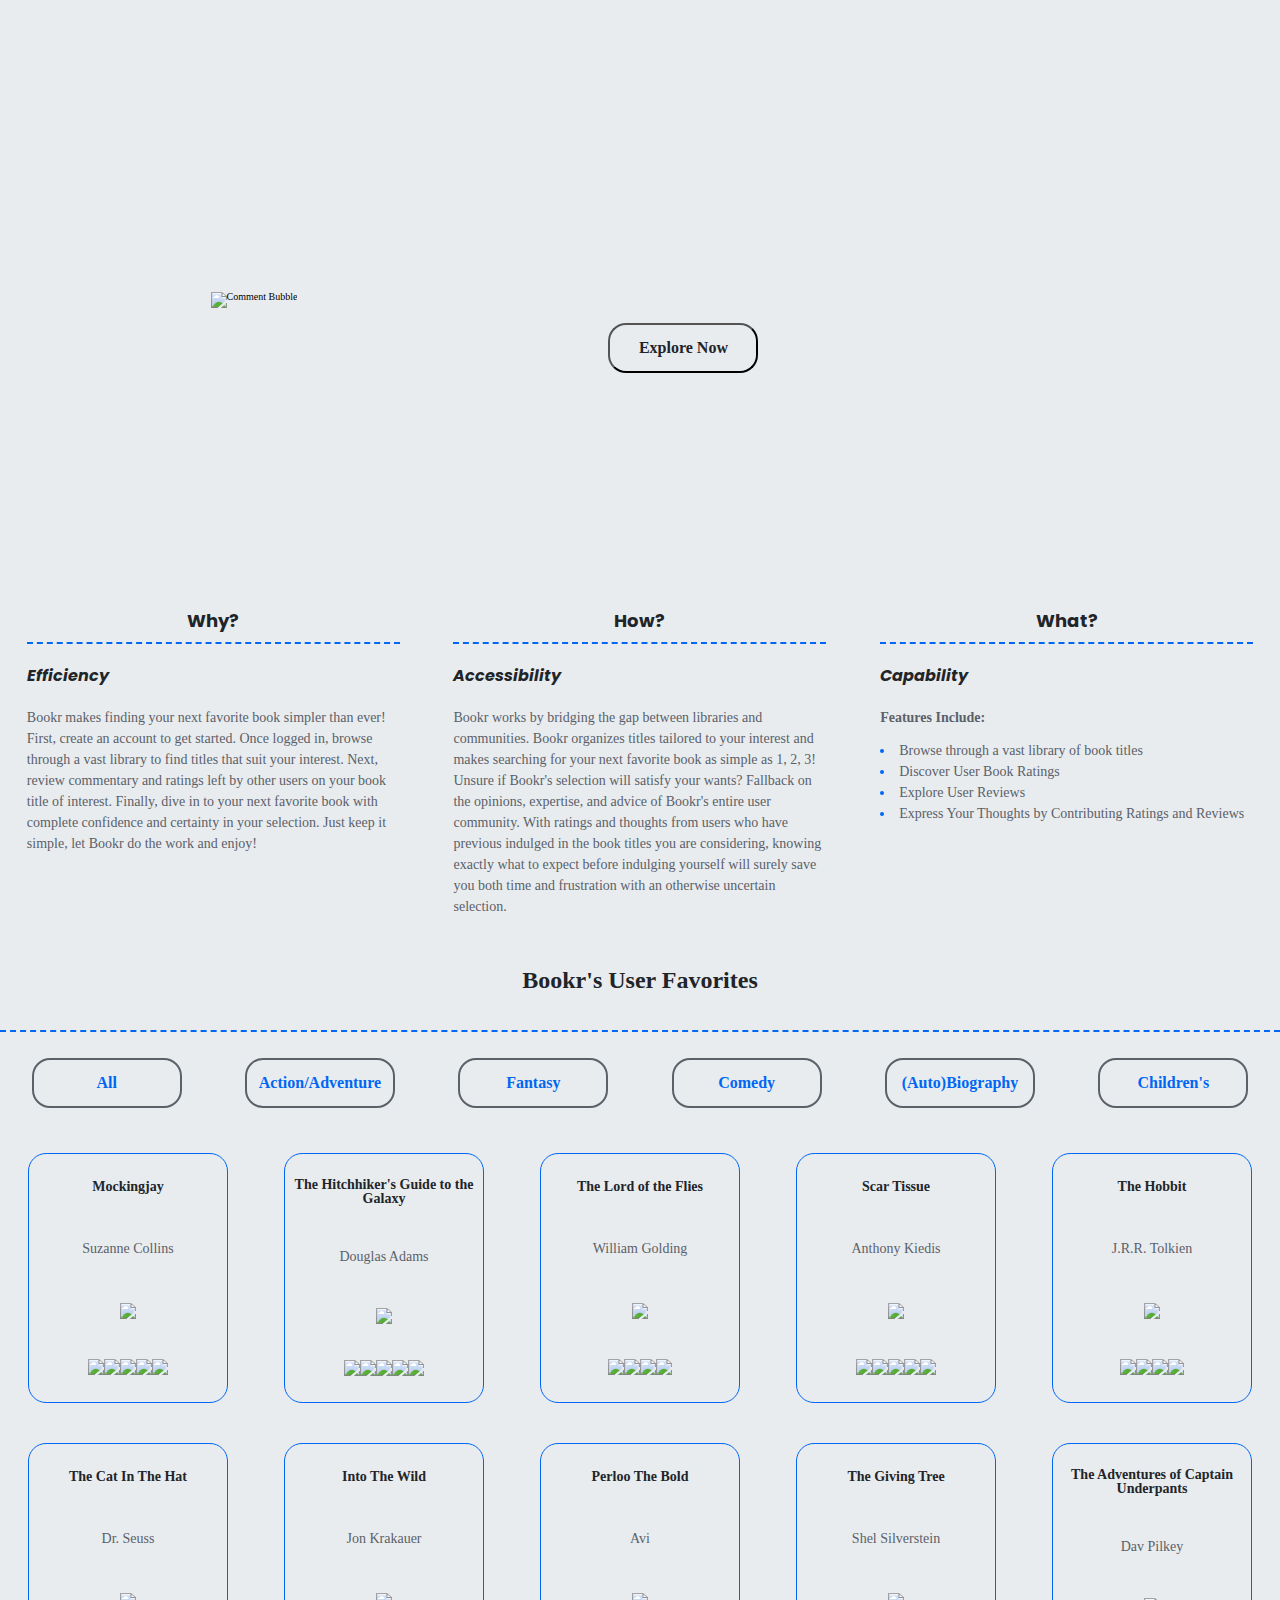
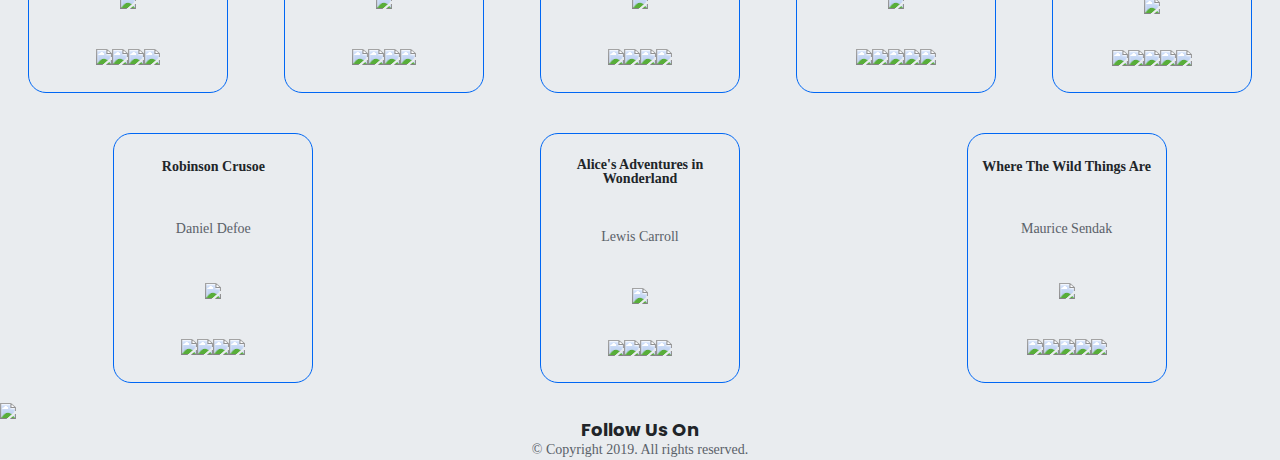
==== index.html @ c987bf70 "cleaning up code" ====
<!doctype html>

<html lang="en">
<head>
  <meta charset="utf-8">
  <meta name="viewport" content="width=device-width, initial-scale=1.0">


  <title>Bookr - All Things Text Book</title>

<link href="css/index.css" rel="stylesheet">
<link href="https://fonts.googleapis.com/css?family=Poppins" rel="stylesheet">
<link rel="stylesheet" href="https://use.fontawesome.com/releases/v5.7.1/css/all.css" integrity="sha384-fnmOCqbTlWIlj8LyTjo7mOUStjsKC4pOpQbqyi7RrhN7udi9RwhKkMHpvLbHG9Sr" crossorigin="anonymous">
<link rel="stylesheet" href="https://cdnjs.cloudflare.com/ajax/libs/animate.css/3.7.0/animate.min.css">

  <!--[if lt IE 9]>
    <script src="https://cdnjs.cloudflare.com/ajax/libs/html5shiv/3.7.3/html5shiv.js"></script>
  <![endif]-->
</head>

<body>
    <div class="container">
        <div class="top">
                <div>
                    <img class='bubble animated pulse' src="http://i63.tinypic.com/2e2mmuo.png" alt="Comment Bubble">
                </div>
                <div class="explore">
                    <h2 class="animated fadeIn">A Social Platform For Peer Reviewed Text Books</h2><br><br>
                    <button class='button animated fadeIn' onclick="window.location='http://www.google.com';">Explore Now</button>
                </div>
        </div>
        <div class='bottom'>
                <section class='why'>
                    <h2>Why?</h2>
                    <h3>Efficiency</h3>
                    <p>Bookr makes finding your next favorite book simpler than ever!  First, create an account to get started.  Once logged in, browse through a vast library to find titles that suit your interest.  Next, review commentary and ratings left by other users on your book title of interest.  Finally, dive in to your next favorite book with complete confidence and certainty in your selection.  Just keep it simple, let Bookr do the work and enjoy!</p>
                </section>
                <section class="how">
                    <h2>How?</h2>
                    <h3>Accessibility</h3>
                    <p>Bookr works by bridging the gap between libraries and communities.  Bookr organizes titles tailored to your interest and makes searching for your next favorite book as simple as 1, 2, 3!  Unsure if Bookr's selection will satisfy your wants?  Fallback on the opinions, expertise, and advice of Bookr's entire user community.  With ratings and thoughts from users who have previous indulged in the book titles you are considering, knowing exactly what to expect before indulging yourself will surely save you both time and frustration with an otherwise uncertain selection.</p>
                </section>
                <section class="what">
                    <h2>What?</h2>
                    <h3>Capability</h3>
                    <p>Features Include:</p>
                    <ul class="features">
                        <li><span>Browse through a vast library of book titles</span></li>
                        <li><span>Discover User Book Ratings</span></li>
                        <li><span>Explore User Reviews</span></li>
                        <li><span>Express Your Thoughts by Contributing Ratings and Reviews</span></li>
                        <!-- <li><span>(Potentially follow link to purchase/order book title)</span></li> -->
                    </ul>
                  
                </section>
        </div>

        <div id="tabbed-content">
            <ul class="tabs">
                <li data-target="#why">Why?</li>
                <li data-target="#how">How?</li>
                <li data-target="#what">What?</li>
            </ul>
            <div class="panel" id="why">
                    <h2>Efficiency</h2>
                    <p>Bookr makes finding your next favorite book simpler than ever!  First, create an account to get started.  Once logged in, browse through a vast library to find titles that suit your interest.  Next, review commentary and ratings left by other users on your book title of interest.  Finally, dive in to your next favorite book with complete confidence and certainty in your selection.  Just keep it simple, let Bookr do the work and enjoy!</p>
                    <img class='whypic' src="http://i65.tinypic.com/3149soi.jpg">
            </div>
            <div class="panel" id="how">
                    <h2>Accessibility</h2>
                    <p>Bookr works by bridging the gap between libraries and communities.  Bookr organizes titles tailored to your interest and makes searching for your next favorite book as simple as 1, 2, 3!  Unsure if Bookr's selection will satisfy your wants?  Fallback on the opinions, expertise, and advice of Bookr's entire user community.  With ratings and thoughts from users who have previous indulged in the book titles you are considering, knowing exactly what to expect before indulging yourself will surely save you both time and frustration with an otherwise uncertain selection.</p>
                    <img class='howpic' src="http://i65.tinypic.com/29fxabn.jpg">
            </div>
            <div class="panel" id="what">
                <h2>Features</h2>
                <p>Browse through a vast library of book titles</p>
                <p>Discover User Book Ratings</p>
                <p>Explore User Reviews</p>
                <p>Express Your Thoughts by Contributing Ratings and Reviews</p>
                        <img class='whatpic' src="http://i66.tinypic.com/15qtce8.jpg">
            </div>
        </div>


            <!-- TABS COMPONENT -->
            <h2 class="title">Bookr's User Favorites</h2>
            <div class="filterLink">
                    <div class="genre">
                      <div data-tab="all" class="tab active-tab">All</div>
                      <div data-tab="action" class="tab">Action/Adventure</div>
                      <div data-tab="fantasy" class="tab">Fantasy</div>
                      <div data-tab="comedy" class="tab">Comedy</div>
                      <div data-tab="bio" class="tab">(Auto)Biography</div>
                      <div data-tab="kids" class="tab">Children's</div>
                    </div>
            </div>


<!-- CARDS COMPONENT -->
<div class="cards-container">

        <!-- CARD COMPONENTS -->
        <div class="card" data-tab="action">
          <div class="bookTitle"></div>
          <div class="author"></div>
            <div class="img-container">
              <img src="http://i66.tinypic.com/2urqzd3.jpg">
            </div>
            <span class='rating'><img src="http://i68.tinypic.com/2w7mmgz.jpg"><img src="http://i68.tinypic.com/2w7mmgz.jpg"><img src="http://i68.tinypic.com/2w7mmgz.jpg"><img src="http://i68.tinypic.com/2w7mmgz.jpg"><img src='http://i68.tinypic.com/30ku6fq.png'></span>
        </div>
    
        <div class="card" data-tab="comedy">
                <div class="bookTitle"></div>
                <div class="author"></div>
                  <div class="img-container">
                    <img src="http://i65.tinypic.com/33n9dlt.jpg">
                  </div>
                  <span class='rating'><img src="http://i68.tinypic.com/2w7mmgz.jpg"><img src="http://i68.tinypic.com/2w7mmgz.jpg"><img src="http://i68.tinypic.com/2w7mmgz.jpg"><img src="http://i68.tinypic.com/2w7mmgz.jpg"><img src="http://i68.tinypic.com/2w7mmgz.jpg"></span>
        </div>

        <div class="card" data-tab="fantasy">
                <div class="bookTitle"></div>
                <div class="author"></div>
                  <div class="img-container">
                    <img src="http://i63.tinypic.com/akbmzm.jpg">
                  </div>
                  <span class='rating'><img src="http://i68.tinypic.com/2w7mmgz.jpg"><img src="http://i68.tinypic.com/2w7mmgz.jpg"><img src="http://i68.tinypic.com/2w7mmgz.jpg"><img src="http://i68.tinypic.com/2w7mmgz.jpg"></span>
        </div>

        <div class="card" data-tab="bio">
                <div class="bookTitle"></div>
                <div class="author"></div>
                  <div class="img-container">
                    <img src="http://i64.tinypic.com/35cka5z.jpg">
                  </div>
                  <span class='rating'><img src="http://i68.tinypic.com/2w7mmgz.jpg"><img src="http://i68.tinypic.com/2w7mmgz.jpg"><img src="http://i68.tinypic.com/2w7mmgz.jpg"><img src="http://i68.tinypic.com/2w7mmgz.jpg"><img src="http://i68.tinypic.com/2w7mmgz.jpg"></span>
        </div>

        <div class="card" data-tab="fantasy">
                <div class="bookTitle"></div>
                <div class="author"></div>
                  <div class="img-container">
                    <img src="http://i67.tinypic.com/140b72c.jpg">
                  </div>
                  <span class='rating'><img src="http://i68.tinypic.com/2w7mmgz.jpg"><img src="http://i68.tinypic.com/2w7mmgz.jpg"><img src="http://i68.tinypic.com/2w7mmgz.jpg"><img src="http://i68.tinypic.com/2w7mmgz.jpg"></span>
        </div>
        
        <div class="card" data-tab="kids">
          <div class="bookTitle"></div>
          <div class="author"></div>
            <div class="img-container">
              <img src="http://i67.tinypic.com/262tg0o.jpg">
            </div>
            <span class='rating'><img src="http://i68.tinypic.com/2w7mmgz.jpg"><img src="http://i68.tinypic.com/2w7mmgz.jpg"><img src="http://i68.tinypic.com/2w7mmgz.jpg"><img src="http://i68.tinypic.com/2w7mmgz.jpg"></span>
        </div>

        <div class="card" data-tab="action">
                <div class="bookTitle"></div>
                <div class="author"></div>
                  <div class="img-container">
                    <img src="http://i64.tinypic.com/2ir3pl0.jpg">
                  </div>
                  <span class='rating'><img src="http://i68.tinypic.com/2w7mmgz.jpg"><img src="http://i68.tinypic.com/2w7mmgz.jpg"><img src="http://i68.tinypic.com/2w7mmgz.jpg"><img src="http://i68.tinypic.com/2w7mmgz.jpg"></span>
        </div>

        <div class="card" data-tab="fantasy">
                <div class="bookTitle"></div>
                <div class="author"></div>
                  <div class="img-container">
                    <img src="http://i67.tinypic.com/dr2k2s.jpg">
                  </div>
                  <span class='rating'><img src="http://i68.tinypic.com/2w7mmgz.jpg"><img src="http://i68.tinypic.com/2w7mmgz.jpg"><img src="http://i68.tinypic.com/2w7mmgz.jpg"><img src="http://i68.tinypic.com/2w7mmgz.jpg"></span>
        </div>

        <div class="card" data-tab="kids">
                <div class="bookTitle"></div>
                <div class="author"></div>
                  <div class="img-container">
                    <img src="http://i65.tinypic.com/2435e1c.jpg">
                  </div>
                  <span class='rating'><img src="http://i68.tinypic.com/2w7mmgz.jpg"><img src="http://i68.tinypic.com/2w7mmgz.jpg"><img src="http://i68.tinypic.com/2w7mmgz.jpg"><img src="http://i68.tinypic.com/2w7mmgz.jpg"><img src='http://i68.tinypic.com/30ku6fq.png'></span>
        </div>

        <div class="card" data-tab="comedy">
                <div class="bookTitle"></div>
                <div class="author"></div>
                  <div class="img-container">
                    <img src="http://i63.tinypic.com/24cv8cg.jpg" />
                  </div>
                  <span class='rating'><img src="http://i68.tinypic.com/2w7mmgz.jpg"><img src="http://i68.tinypic.com/2w7mmgz.jpg"><img src="http://i68.tinypic.com/2w7mmgz.jpg"><img src="http://i68.tinypic.com/2w7mmgz.jpg"><img src='http://i68.tinypic.com/30ku6fq.png'></span>
        </div>

        <div class="card" data-tab="action">
                <div class="bookTitle"></div>
                <div class="author"></div>
                  <div class="img-container">
                    <img src="http://i65.tinypic.com/1564sbc.jpg">
                  </div>
                  <span class='rating'><img src="http://i68.tinypic.com/2w7mmgz.jpg"><img src="http://i68.tinypic.com/2w7mmgz.jpg"><img src="http://i68.tinypic.com/2w7mmgz.jpg"><img src='http://i68.tinypic.com/30ku6fq.png'></span>
        </div>

        <div class="card" data-tab="fantasy">
                <div class="bookTitle"></div>
                <div class="author"></div>
                  <div class="img-container">
                    <img src="http://i64.tinypic.com/1ic0sn.jpg">
                  </div>
                  <span class='rating'><img src="http://i68.tinypic.com/2w7mmgz.jpg"><img src="http://i68.tinypic.com/2w7mmgz.jpg"><img src="http://i68.tinypic.com/2w7mmgz.jpg"><img src="http://i68.tinypic.com/2w7mmgz.jpg"></span>
        </div>

        <div class="card" data-tab="kids">
                <div class="bookTitle"></div>
                <div class="author"></div>
                  <div class="img-container">
                    <img src="http://i68.tinypic.com/ixun10.jpg">
                  </div>
                  <span class='rating'><img src="http://i68.tinypic.com/2w7mmgz.jpg"><img src="http://i68.tinypic.com/2w7mmgz.jpg"><img src="http://i68.tinypic.com/2w7mmgz.jpg"><img src="http://i68.tinypic.com/2w7mmgz.jpg"><img src='http://i68.tinypic.com/30ku6fq.png'></span>
        </div>
    
        
    
      </div>
<!-- //////////////////////////////////////////////////////// -->
        <div class="btmpic">
            <img class='bigpic' src="http://i63.tinypic.com/2u6cllu.jpg">
        </div>
        <footer>
            <h4>Follow Us On</h4>
                <div class='icons'>
                    <i class="fab fa-twitter fa-2x"></i>
                    <i class="fab fa-facebook-square fa-2x"></i>
                    <i class="fab fa-youtube fa-2x"></i>
                    <i class="fab fa-google-play fa-2x"></i>
                </div>    
            <p>© Copyright 2019. All rights reserved.</p>
        </footer>
    </div>
    <script type="text/javascript" src="js/index.js"></script>
</body>
</html>
---- css/index.css ----
/* Less */
/* http://meyerweb.com/eric/tools/css/reset/ 
   v2.0 | 20110126
   License: none (public domain)
*/
html,
body,
div,
span,
applet,
object,
iframe,
h1,
h2,
h3,
h4,
h5,
h6,
p,
blockquote,
pre,
a,
abbr,
acronym,
address,
big,
cite,
code,
del,
dfn,
em,
img,
ins,
kbd,
q,
s,
samp,
small,
strike,
strong,
sub,
sup,
tt,
var,
b,
u,
i,
center,
dl,
dt,
dd,
ol,
ul,
li,
fieldset,
form,
label,
legend,
table,
caption,
tbody,
tfoot,
thead,
tr,
th,
td,
article,
aside,
canvas,
details,
embed,
figure,
figcaption,
footer,
header,
hgroup,
menu,
nav,
output,
ruby,
section,
summary,
time,
mark,
audio,
video {
  margin: 0;
  padding: 0;
  border: 0;
  font-size: 100%;
  font: inherit;
  vertical-align: baseline;
}
/* HTML5 display-role reset for older browsers */
article,
aside,
details,
figcaption,
figure,
footer,
header,
hgroup,
menu,
nav,
section {
  display: block;
}
body {
  line-height: 1;
}
ol,
ul {
  list-style: none;
}
blockquote,
q {
  quotes: none;
}
blockquote:before,
blockquote:after,
q:before,
q:after {
  content: '';
  content: none;
}
table {
  border-collapse: collapse;
  border-spacing: 0;
}
* {
  box-sizing: border-box;
}
html {
  font-size: 62.5%;
  background-color: #E9ECEF;
}
.top {
  max-width: 100%;
  height: 600px;
  background-image: url('http://i68.tinypic.com/2vd1egw.jpg');
  background-position: center;
  display: flex;
  justify-content: center;
  align-items: center;
}
@media (max-width: 500px) {
  .top {
    flex-direction: column;
    height: auto;
  }
  .top br {
    display: none;
  }
  .top button {
    margin: 5%;
  }
}
.explore {
  font-family: 'Poppins', sans-serif;
  font-weight: bolder;
  font-size: 3.2rem;
  color: #E9ECEF;
  font-style: oblique;
  text-align: center;
}
.button {
  font-family: Roboto;
  font-weight: bolder;
  background-color: #E9ECEF;
  color: #212529;
  height: 50px;
  width: 150px;
  border-radius: 18px;
  font-size: 1.6rem;
}
.button:hover {
  background-color: #0067F4;
  color: #E9ECEF;
  cursor: pointer;
}
@media (max-width: 500px) {
  .bubble {
    max-width: 100%;
  }
}
.bottom {
  display: flex;
  height: auto;
  justify-content: space-around;
  background-color: #E9ECEF;
  font-family: 'Poppins', sans-serif;
}
.bottom h2 {
  text-align: center;
  font-weight: bold;
  color: #212529;
  font-size: 1.8rem;
  margin: 3%;
  border-bottom: 2px dashed #0067F4;
  padding-bottom: 3%;
}
.bottom h3 {
  text-align: start;
  font-weight: bold;
  font-style: oblique;
  color: #212529;
  font-size: 1.6rem;
  margin: 3%;
  padding: 3% 0;
}
.bottom p {
  color: #5A6169;
  font-family: Roboto;
  line-height: 1.5;
  font-size: 1.4rem;
  margin: 3%;
  font-weight: 500;
}
@media (max-width: 500px) {
  .bottom {
    flex-direction: column;
  }
}
.why {
  width: 31%;
}
@media (max-width: 500px) {
  .why {
    display: none;
  }
}
.how {
  width: 31%;
}
@media (max-width: 500px) {
  .how {
    display: none;
  }
}
.what {
  width: 31%;
}
.what p {
  font-weight: bold;
}
@media (max-width: 500px) {
  .what {
    display: none;
  }
}
.features {
  margin: 3%;
  font-family: Roboto;
  font-size: 1.4rem;
  color: #5A6169;
  line-height: 1.5;
  list-style-type: disc;
  list-style-position: inside;
}
.features li {
  color: #0067F4;
}
.features li span {
  color: #5A6169;
}
.whatpic,
.howpic,
.whypic {
  display: none;
}
@media (max-width: 500px) {
  .whatpic,
  .howpic,
  .whypic {
    display: initial;
    max-width: 90%;
    width: 100%;
    margin: 0 5%;
  }
}
.bigpic {
  width: 100%;
  height: auto;
}
@media (max-width: 500px) {
  .bigpic {
    display: none;
  }
}
footer {
  display: flex;
  flex-direction: column;
  align-items: center;
  background-color: #E9ECEF;
}
footer h4 {
  font-family: 'Poppins';
  text-align: center;
  font-weight: bold;
  color: #212529;
  font-size: 1.8rem;
}
footer p {
  color: #5A6169;
  font-family: Roboto;
  line-height: 1.5;
  font-size: 1.4rem;
  font-weight: 500;
}
footer .icons {
  flex-direction: row;
}
footer .fab {
  cursor: pointer;
}
footer .fab:hover {
  color: #0067F4;
}
.tabs {
  display: flex;
  justify-content: space-around;
  align-items: center;
  background-color: #E9ECEF;
  margin: 5% 0;
}
#tabbed-content {
  display: none;
}
@media (max-width: 500px) {
  #tabbed-content {
    display: initial;
  }
}
#tabbed-content li {
  display: flex;
  justify-content: center;
  align-items: center;
  font-family: Roboto;
  font-weight: bolder;
  background-color: #E9ECEF;
  color: #212529;
  height: 50px;
  width: 150px;
  border-radius: 18px;
  font-size: 1.6rem;
  border: 2px solid #5A6169;
}
#tabbed-content li:hover {
  background-color: #0067F4;
  color: #E9ECEF;
  cursor: pointer;
}
#tabbed-content .panel {
  display: none;
  background-color: #E9ECEF;
}
#tabbed-content .panel h2 {
  text-align: center;
  font-weight: bold;
  color: #212529;
  font-size: 1.8rem;
  border-bottom: 2px dashed #0067F4;
  padding: 3%;
}
#tabbed-content .panel p {
  color: #5A6169;
  font-family: Roboto;
  line-height: 1.5;
  font-size: 1.4rem;
  margin: 3%;
  font-weight: 500;
}
#tabbed-content .panel.active {
  display: block;
}
.card {
  display: flex;
  flex-direction: column;
  justify-content: space-around;
  align-items: center;
  width: 200px;
  height: 250px;
  border: 1.5px solid #0067F4;
  margin: 20px;
  border-radius: 18px;
  padding: 0.5% 0;
}
.cards-container {
  display: flex;
  flex-direction: row;
  flex-wrap: wrap;
  justify-content: space-around;
}
.bookTitle {
  text-align: center;
  font-weight: bold;
  color: #212529;
  font-size: 1.4rem;
}
.author {
  color: #5A6169;
  font-family: Roboto;
  line-height: 1.5;
  font-size: 1.4rem;
  margin: 3%;
  font-weight: 500;
}
.filterLink {
  display: flex;
  flex-direction: column;
}
.genre {
  display: flex;
  flex-direction: row;
  justify-content: space-around;
}
@media (max-width: 500px) {
  .genre {
    flex-direction: column;
    align-items: center;
    margin-top: 3%;
  }
}
.title {
  text-align: center;
  font-weight: bold;
  color: #212529;
  font-size: 2.4rem;
  border-bottom: 2px dashed #0067F4;
  padding: 3%;
}
.tab {
  display: flex;
  justify-content: center;
  align-items: center;
  font-family: Roboto;
  font-weight: bolder;
  background-color: #E9ECEF;
  color: #0067F4;
  height: 50px;
  width: 150px;
  border-radius: 18px;
  font-size: 1.6rem;
  border: 2px solid #5A6169;
  margin: 2% 0;
}
.tab:hover {
  background-color: #0067F4;
  color: #E9ECEF;
  cursor: pointer;
}
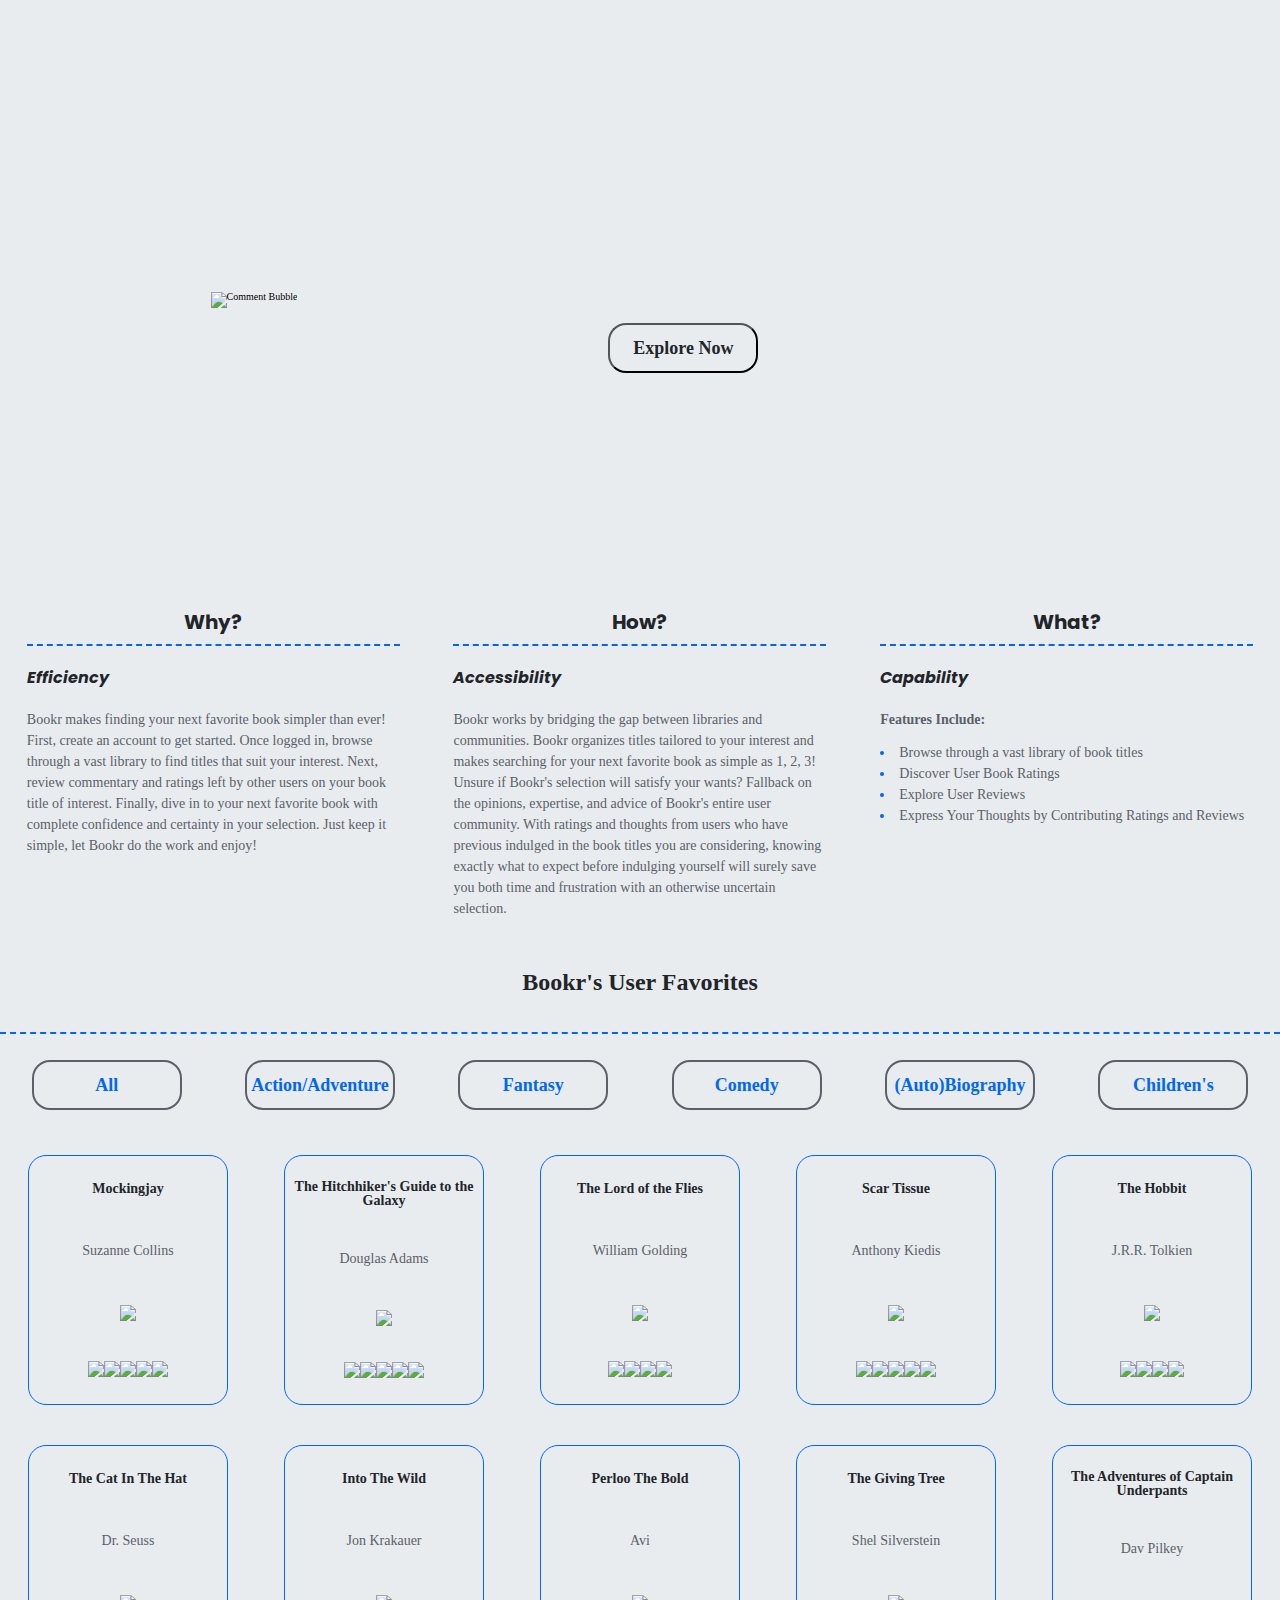
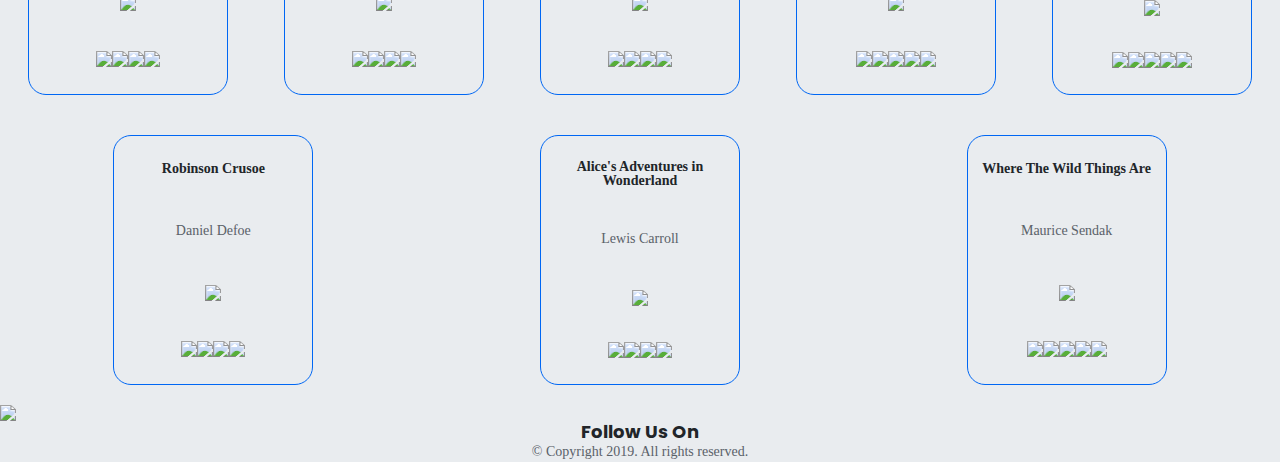
==== commit d56d3242: "linked to frontendReactLogin" ====
--- a/index.html
+++ b/index.html
@@ -26,7 +26,7 @@
                 </div>
                 <div class="explore">
                     <h2 class="animated fadeIn">A Social Platform For Peer Reviewed Text Books</h2><br><br>
-                    <button class='button animated fadeIn' onclick="window.location='http://www.google.com';">Explore Now</button>
+                    <button class='button animated fadeIn' onclick="window.location='https://bookrfrontend1.netlify.com/';">Explore Now</button>
                 </div>
         </div>
         <div class='bottom'>
@@ -100,7 +100,7 @@
 <div class="cards-container">
 
         <!-- CARD COMPONENTS -->
-        <div class="card" data-tab="action">
+        <div class="card animated fadeIn" data-tab="action">
           <div class="bookTitle"></div>
           <div class="author"></div>
             <div class="img-container">
@@ -109,7 +109,7 @@
             <span class='rating'><img src="http://i68.tinypic.com/2w7mmgz.jpg"><img src="http://i68.tinypic.com/2w7mmgz.jpg"><img src="http://i68.tinypic.com/2w7mmgz.jpg"><img src="http://i68.tinypic.com/2w7mmgz.jpg"><img src='http://i68.tinypic.com/30ku6fq.png'></span>
         </div>
     
-        <div class="card" data-tab="comedy">
+        <div class="card animated fadeIn" data-tab="comedy">
                 <div class="bookTitle"></div>
                 <div class="author"></div>
                   <div class="img-container">
@@ -118,7 +118,7 @@
                   <span class='rating'><img src="http://i68.tinypic.com/2w7mmgz.jpg"><img src="http://i68.tinypic.com/2w7mmgz.jpg"><img src="http://i68.tinypic.com/2w7mmgz.jpg"><img src="http://i68.tinypic.com/2w7mmgz.jpg"><img src="http://i68.tinypic.com/2w7mmgz.jpg"></span>
         </div>
 
-        <div class="card" data-tab="fantasy">
+        <div class="card animated fadeIn" data-tab="fantasy">
                 <div class="bookTitle"></div>
                 <div class="author"></div>
                   <div class="img-container">
@@ -127,7 +127,7 @@
                   <span class='rating'><img src="http://i68.tinypic.com/2w7mmgz.jpg"><img src="http://i68.tinypic.com/2w7mmgz.jpg"><img src="http://i68.tinypic.com/2w7mmgz.jpg"><img src="http://i68.tinypic.com/2w7mmgz.jpg"></span>
         </div>
 
-        <div class="card" data-tab="bio">
+        <div class="card animated fadeIn" data-tab="bio">
                 <div class="bookTitle"></div>
                 <div class="author"></div>
                   <div class="img-container">
@@ -136,7 +136,7 @@
                   <span class='rating'><img src="http://i68.tinypic.com/2w7mmgz.jpg"><img src="http://i68.tinypic.com/2w7mmgz.jpg"><img src="http://i68.tinypic.com/2w7mmgz.jpg"><img src="http://i68.tinypic.com/2w7mmgz.jpg"><img src="http://i68.tinypic.com/2w7mmgz.jpg"></span>
         </div>
 
-        <div class="card" data-tab="fantasy">
+        <div class="card animated fadeIn" data-tab="fantasy">
                 <div class="bookTitle"></div>
                 <div class="author"></div>
                   <div class="img-container">
@@ -145,7 +145,7 @@
                   <span class='rating'><img src="http://i68.tinypic.com/2w7mmgz.jpg"><img src="http://i68.tinypic.com/2w7mmgz.jpg"><img src="http://i68.tinypic.com/2w7mmgz.jpg"><img src="http://i68.tinypic.com/2w7mmgz.jpg"></span>
         </div>
         
-        <div class="card" data-tab="kids">
+        <div class="card animated fadeIn" data-tab="kids">
           <div class="bookTitle"></div>
           <div class="author"></div>
             <div class="img-container">
@@ -154,7 +154,7 @@
             <span class='rating'><img src="http://i68.tinypic.com/2w7mmgz.jpg"><img src="http://i68.tinypic.com/2w7mmgz.jpg"><img src="http://i68.tinypic.com/2w7mmgz.jpg"><img src="http://i68.tinypic.com/2w7mmgz.jpg"></span>
         </div>
 
-        <div class="card" data-tab="action">
+        <div class="card animated fadeIn" data-tab="action">
                 <div class="bookTitle"></div>
                 <div class="author"></div>
                   <div class="img-container">
@@ -163,7 +163,7 @@
                   <span class='rating'><img src="http://i68.tinypic.com/2w7mmgz.jpg"><img src="http://i68.tinypic.com/2w7mmgz.jpg"><img src="http://i68.tinypic.com/2w7mmgz.jpg"><img src="http://i68.tinypic.com/2w7mmgz.jpg"></span>
         </div>
 
-        <div class="card" data-tab="fantasy">
+        <div class="card animated fadeIn" data-tab="fantasy">
                 <div class="bookTitle"></div>
                 <div class="author"></div>
                   <div class="img-container">
@@ -172,7 +172,7 @@
                   <span class='rating'><img src="http://i68.tinypic.com/2w7mmgz.jpg"><img src="http://i68.tinypic.com/2w7mmgz.jpg"><img src="http://i68.tinypic.com/2w7mmgz.jpg"><img src="http://i68.tinypic.com/2w7mmgz.jpg"></span>
         </div>
 
-        <div class="card" data-tab="kids">
+        <div class="card animated fadeIn" data-tab="kids">
                 <div class="bookTitle"></div>
                 <div class="author"></div>
                   <div class="img-container">
@@ -181,7 +181,7 @@
                   <span class='rating'><img src="http://i68.tinypic.com/2w7mmgz.jpg"><img src="http://i68.tinypic.com/2w7mmgz.jpg"><img src="http://i68.tinypic.com/2w7mmgz.jpg"><img src="http://i68.tinypic.com/2w7mmgz.jpg"><img src='http://i68.tinypic.com/30ku6fq.png'></span>
         </div>
 
-        <div class="card" data-tab="comedy">
+        <div class="card animated fadeIn" data-tab="comedy">
                 <div class="bookTitle"></div>
                 <div class="author"></div>
                   <div class="img-container">
@@ -190,7 +190,7 @@
                   <span class='rating'><img src="http://i68.tinypic.com/2w7mmgz.jpg"><img src="http://i68.tinypic.com/2w7mmgz.jpg"><img src="http://i68.tinypic.com/2w7mmgz.jpg"><img src="http://i68.tinypic.com/2w7mmgz.jpg"><img src='http://i68.tinypic.com/30ku6fq.png'></span>
         </div>
 
-        <div class="card" data-tab="action">
+        <div class="card animated fadeIn" data-tab="action">
                 <div class="bookTitle"></div>
                 <div class="author"></div>
                   <div class="img-container">
@@ -199,7 +199,7 @@
                   <span class='rating'><img src="http://i68.tinypic.com/2w7mmgz.jpg"><img src="http://i68.tinypic.com/2w7mmgz.jpg"><img src="http://i68.tinypic.com/2w7mmgz.jpg"><img src='http://i68.tinypic.com/30ku6fq.png'></span>
         </div>
 
-        <div class="card" data-tab="fantasy">
+        <div class="card animated fadeIn" data-tab="fantasy">
                 <div class="bookTitle"></div>
                 <div class="author"></div>
                   <div class="img-container">
@@ -208,7 +208,7 @@
                   <span class='rating'><img src="http://i68.tinypic.com/2w7mmgz.jpg"><img src="http://i68.tinypic.com/2w7mmgz.jpg"><img src="http://i68.tinypic.com/2w7mmgz.jpg"><img src="http://i68.tinypic.com/2w7mmgz.jpg"></span>
         </div>
 
-        <div class="card" data-tab="kids">
+        <div class="card animated fadeIn" data-tab="kids">
                 <div class="bookTitle"></div>
                 <div class="author"></div>
                   <div class="img-container">
--- a/css/index.css
+++ b/css/index.css
@@ -171,7 +171,7 @@
   height: 50px;
   width: 150px;
   border-radius: 18px;
-  font-size: 1.6rem;
+  font-size: 1.8rem;
 }
 .button:hover {
   background-color: #0067F4;
@@ -194,7 +194,7 @@
   text-align: center;
   font-weight: bold;
   color: #212529;
-  font-size: 1.8rem;
+  font-size: 2rem;
   margin: 3%;
   border-bottom: 2px dashed #0067F4;
   padding-bottom: 3%;
@@ -221,18 +221,12 @@
     flex-direction: column;
   }
 }
-.why {
-  width: 31%;
-}
-@media (max-width: 500px) {
-  .why {
-    display: none;
-  }
-}
+.why,
 .how {
   width: 31%;
 }
 @media (max-width: 500px) {
+  .why,
   .how {
     display: none;
   }
@@ -342,7 +336,7 @@
   height: 50px;
   width: 150px;
   border-radius: 18px;
-  font-size: 1.6rem;
+  font-size: 1.8rem;
   border: 2px solid #5A6169;
 }
 #tabbed-content li:hover {
@@ -440,7 +434,7 @@
   height: 50px;
   width: 150px;
   border-radius: 18px;
-  font-size: 1.6rem;
+  font-size: 1.8rem;
   border: 2px solid #5A6169;
   margin: 2% 0;
 }
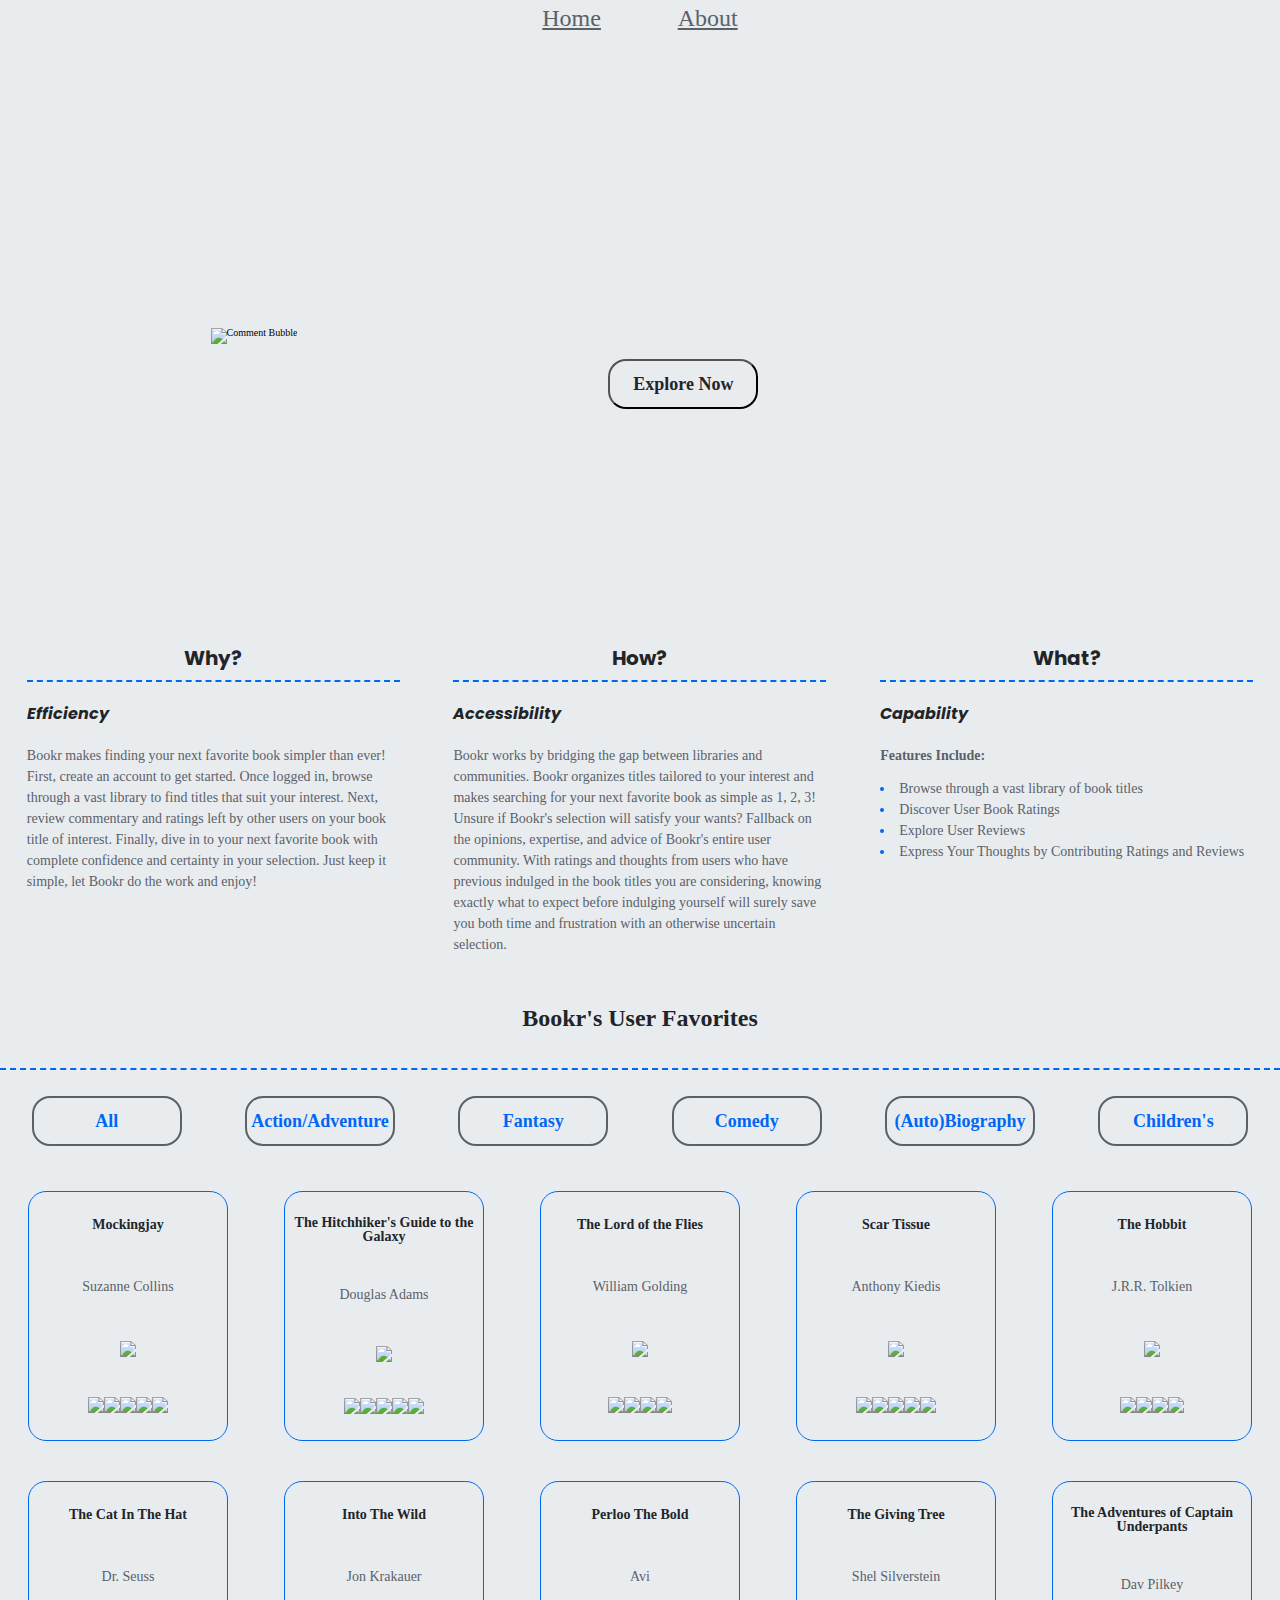
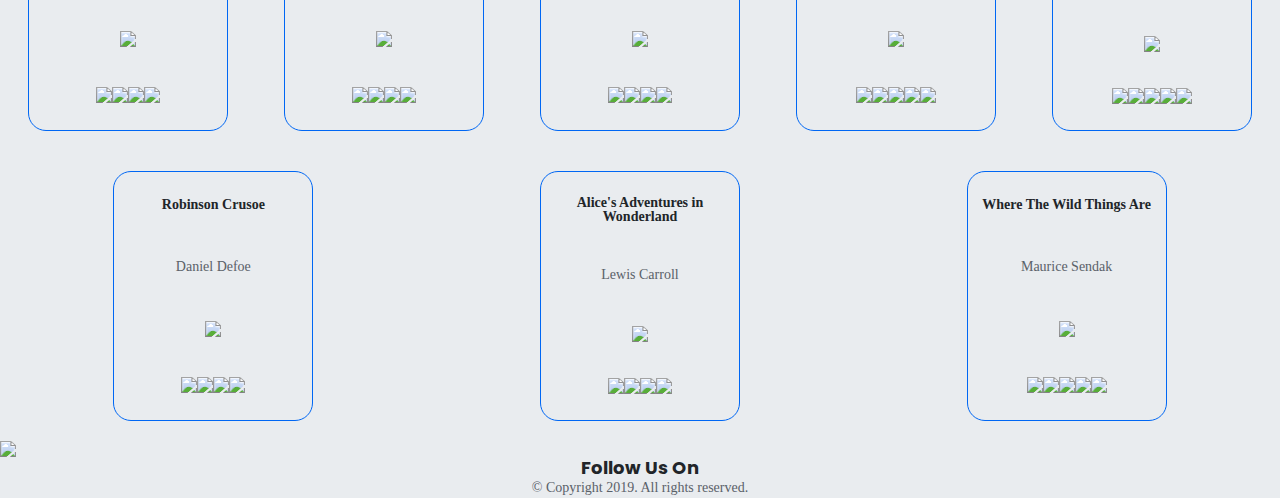
==== commit 29ae68e0: "project complete" ====
--- a/index.html
+++ b/index.html
@@ -20,6 +20,12 @@
 
 <body>
     <div class="container">
+        <header> 
+            <nav>
+              <a href="index.html">Home</a>
+              <a href="about.html">About</a>
+            </nav>
+    </header>
         <div class="top">
                 <div>
                     <img class='bubble animated pulse' src="http://i63.tinypic.com/2e2mmuo.png" alt="Comment Bubble">
@@ -103,7 +109,7 @@
         <div class="card animated fadeIn" data-tab="action">
           <div class="bookTitle"></div>
           <div class="author"></div>
-            <div class="img-container">
+            <div class="img-container" onclick="window.location='https://www.amazon.com/Mockingjay-Hunger-Games-Suzanne-Collins/dp/0545663261';">
               <img src="http://i66.tinypic.com/2urqzd3.jpg">
             </div>
             <span class='rating'><img src="http://i68.tinypic.com/2w7mmgz.jpg"><img src="http://i68.tinypic.com/2w7mmgz.jpg"><img src="http://i68.tinypic.com/2w7mmgz.jpg"><img src="http://i68.tinypic.com/2w7mmgz.jpg"><img src='http://i68.tinypic.com/30ku6fq.png'></span>
@@ -112,7 +118,7 @@
         <div class="card animated fadeIn" data-tab="comedy">
                 <div class="bookTitle"></div>
                 <div class="author"></div>
-                  <div class="img-container">
+                  <div class="img-container" onclick="window.location='https://www.amazon.com/Hitchhikers-Guide-Galaxy-Douglas-Adams/dp/0345391802';">
                     <img src="http://i65.tinypic.com/33n9dlt.jpg">
                   </div>
                   <span class='rating'><img src="http://i68.tinypic.com/2w7mmgz.jpg"><img src="http://i68.tinypic.com/2w7mmgz.jpg"><img src="http://i68.tinypic.com/2w7mmgz.jpg"><img src="http://i68.tinypic.com/2w7mmgz.jpg"><img src="http://i68.tinypic.com/2w7mmgz.jpg"></span>
@@ -121,7 +127,7 @@
         <div class="card animated fadeIn" data-tab="fantasy">
                 <div class="bookTitle"></div>
                 <div class="author"></div>
-                  <div class="img-container">
+                  <div class="img-container" onclick="window.location='https://www.amazon.com/Lord-Flies-William-Golding/dp/0399501487';">
                     <img src="http://i63.tinypic.com/akbmzm.jpg">
                   </div>
                   <span class='rating'><img src="http://i68.tinypic.com/2w7mmgz.jpg"><img src="http://i68.tinypic.com/2w7mmgz.jpg"><img src="http://i68.tinypic.com/2w7mmgz.jpg"><img src="http://i68.tinypic.com/2w7mmgz.jpg"></span>
@@ -130,7 +136,7 @@
         <div class="card animated fadeIn" data-tab="bio">
                 <div class="bookTitle"></div>
                 <div class="author"></div>
-                  <div class="img-container">
+                  <div class="img-container" onclick="window.location='https://www.amazon.com/Scar-Tissue-Anthony-Kiedis/dp/1401307450';">
                     <img src="http://i64.tinypic.com/35cka5z.jpg">
                   </div>
                   <span class='rating'><img src="http://i68.tinypic.com/2w7mmgz.jpg"><img src="http://i68.tinypic.com/2w7mmgz.jpg"><img src="http://i68.tinypic.com/2w7mmgz.jpg"><img src="http://i68.tinypic.com/2w7mmgz.jpg"><img src="http://i68.tinypic.com/2w7mmgz.jpg"></span>
@@ -139,7 +145,7 @@
         <div class="card animated fadeIn" data-tab="fantasy">
                 <div class="bookTitle"></div>
                 <div class="author"></div>
-                  <div class="img-container">
+                  <div class="img-container" onclick="window.location='https://www.amazon.com/Hobbit-J-R-R-Tolkien/dp/0618968636';">
                     <img src="http://i67.tinypic.com/140b72c.jpg">
                   </div>
                   <span class='rating'><img src="http://i68.tinypic.com/2w7mmgz.jpg"><img src="http://i68.tinypic.com/2w7mmgz.jpg"><img src="http://i68.tinypic.com/2w7mmgz.jpg"><img src="http://i68.tinypic.com/2w7mmgz.jpg"></span>
@@ -148,7 +154,7 @@
         <div class="card animated fadeIn" data-tab="kids">
           <div class="bookTitle"></div>
           <div class="author"></div>
-            <div class="img-container">
+            <div class="img-container" onclick="window.location='https://www.amazon.com/Cat-Hat-Dr-Seuss/dp/039480001X';">
               <img src="http://i67.tinypic.com/262tg0o.jpg">
             </div>
             <span class='rating'><img src="http://i68.tinypic.com/2w7mmgz.jpg"><img src="http://i68.tinypic.com/2w7mmgz.jpg"><img src="http://i68.tinypic.com/2w7mmgz.jpg"><img src="http://i68.tinypic.com/2w7mmgz.jpg"></span>
@@ -157,7 +163,7 @@
         <div class="card animated fadeIn" data-tab="action">
                 <div class="bookTitle"></div>
                 <div class="author"></div>
-                  <div class="img-container">
+                  <div class="img-container" onclick="window.location='https://www.amazon.com/Into-Wild-Jon-Krakauer/dp/0385486804';">
                     <img src="http://i64.tinypic.com/2ir3pl0.jpg">
                   </div>
                   <span class='rating'><img src="http://i68.tinypic.com/2w7mmgz.jpg"><img src="http://i68.tinypic.com/2w7mmgz.jpg"><img src="http://i68.tinypic.com/2w7mmgz.jpg"><img src="http://i68.tinypic.com/2w7mmgz.jpg"></span>
@@ -166,7 +172,7 @@
         <div class="card animated fadeIn" data-tab="fantasy">
                 <div class="bookTitle"></div>
                 <div class="author"></div>
-                  <div class="img-container">
+                  <div class="img-container" onclick="window.location='https://www.amazon.com/Perloo-Bold-Avi/dp/0590110039';">
                     <img src="http://i67.tinypic.com/dr2k2s.jpg">
                   </div>
                   <span class='rating'><img src="http://i68.tinypic.com/2w7mmgz.jpg"><img src="http://i68.tinypic.com/2w7mmgz.jpg"><img src="http://i68.tinypic.com/2w7mmgz.jpg"><img src="http://i68.tinypic.com/2w7mmgz.jpg"></span>
@@ -175,7 +181,7 @@
         <div class="card animated fadeIn" data-tab="kids">
                 <div class="bookTitle"></div>
                 <div class="author"></div>
-                  <div class="img-container">
+                  <div class="img-container" onclick="window.location='https://www.amazon.com/Giving-Tree-Shel-Silverstein/dp/006028451X';">
                     <img src="http://i65.tinypic.com/2435e1c.jpg">
                   </div>
                   <span class='rating'><img src="http://i68.tinypic.com/2w7mmgz.jpg"><img src="http://i68.tinypic.com/2w7mmgz.jpg"><img src="http://i68.tinypic.com/2w7mmgz.jpg"><img src="http://i68.tinypic.com/2w7mmgz.jpg"><img src='http://i68.tinypic.com/30ku6fq.png'></span>
@@ -184,7 +190,7 @@
         <div class="card animated fadeIn" data-tab="comedy">
                 <div class="bookTitle"></div>
                 <div class="author"></div>
-                  <div class="img-container">
+                  <div class="img-container" onclick="window.location='https://www.amazon.com/Adventures-Captain-Underpants-Dav-Pilkey/dp/0590846280';">
                     <img src="http://i63.tinypic.com/24cv8cg.jpg" />
                   </div>
                   <span class='rating'><img src="http://i68.tinypic.com/2w7mmgz.jpg"><img src="http://i68.tinypic.com/2w7mmgz.jpg"><img src="http://i68.tinypic.com/2w7mmgz.jpg"><img src="http://i68.tinypic.com/2w7mmgz.jpg"><img src='http://i68.tinypic.com/30ku6fq.png'></span>
@@ -193,8 +199,8 @@
         <div class="card animated fadeIn" data-tab="action">
                 <div class="bookTitle"></div>
                 <div class="author"></div>
-                  <div class="img-container">
-                    <img src="http://i65.tinypic.com/1564sbc.jpg">
+                  <div class="img-container" onclick="window.location='https://www.amazon.com/Robinson-Crusoe-Daniel-Defoe/dp/1629100749';">
+                    <img src="http://i63.tinypic.com/34raipd.jpg">
                   </div>
                   <span class='rating'><img src="http://i68.tinypic.com/2w7mmgz.jpg"><img src="http://i68.tinypic.com/2w7mmgz.jpg"><img src="http://i68.tinypic.com/2w7mmgz.jpg"><img src='http://i68.tinypic.com/30ku6fq.png'></span>
         </div>
@@ -202,7 +208,7 @@
         <div class="card animated fadeIn" data-tab="fantasy">
                 <div class="bookTitle"></div>
                 <div class="author"></div>
-                  <div class="img-container">
+                  <div class="img-container" onclick="window.location='https://www.amazon.com/Alices-Adventures-Wonderland-Lewis-Carroll/dp/1503222683';">
                     <img src="http://i64.tinypic.com/1ic0sn.jpg">
                   </div>
                   <span class='rating'><img src="http://i68.tinypic.com/2w7mmgz.jpg"><img src="http://i68.tinypic.com/2w7mmgz.jpg"><img src="http://i68.tinypic.com/2w7mmgz.jpg"><img src="http://i68.tinypic.com/2w7mmgz.jpg"></span>
@@ -211,7 +217,7 @@
         <div class="card animated fadeIn" data-tab="kids">
                 <div class="bookTitle"></div>
                 <div class="author"></div>
-                  <div class="img-container">
+                  <div class="img-container" onclick="window.location='https://bookrfrontend1.netlify.com/';">
                     <img src="http://i68.tinypic.com/ixun10.jpg">
                   </div>
                   <span class='rating'><img src="http://i68.tinypic.com/2w7mmgz.jpg"><img src="http://i68.tinypic.com/2w7mmgz.jpg"><img src="http://i68.tinypic.com/2w7mmgz.jpg"><img src="http://i68.tinypic.com/2w7mmgz.jpg"><img src='http://i68.tinypic.com/30ku6fq.png'></span>
--- a/css/index.css
+++ b/css/index.css
@@ -443,3 +443,32 @@
   color: #E9ECEF;
   cursor: pointer;
 }
+nav {
+  background-color: #E9ECEF;
+  display: flex;
+  justify-content: center;
+}
+a {
+  font-size: 2.4rem;
+  color: #5A6169;
+  font-family: Roboto;
+  line-height: 1.5;
+  font-weight: 500;
+  margin: 0 3%;
+}
+a:hover {
+  font-size: 2.4rem;
+  color: #0067F4;
+  font-family: Roboto;
+  line-height: 1.5;
+  font-weight: 500;
+}
+.crew {
+  display: flex;
+  flex-direction: row;
+  flex-wrap: wrap;
+  justify-content: space-around;
+}
+.introcrew {
+  padding: 5%;
+}
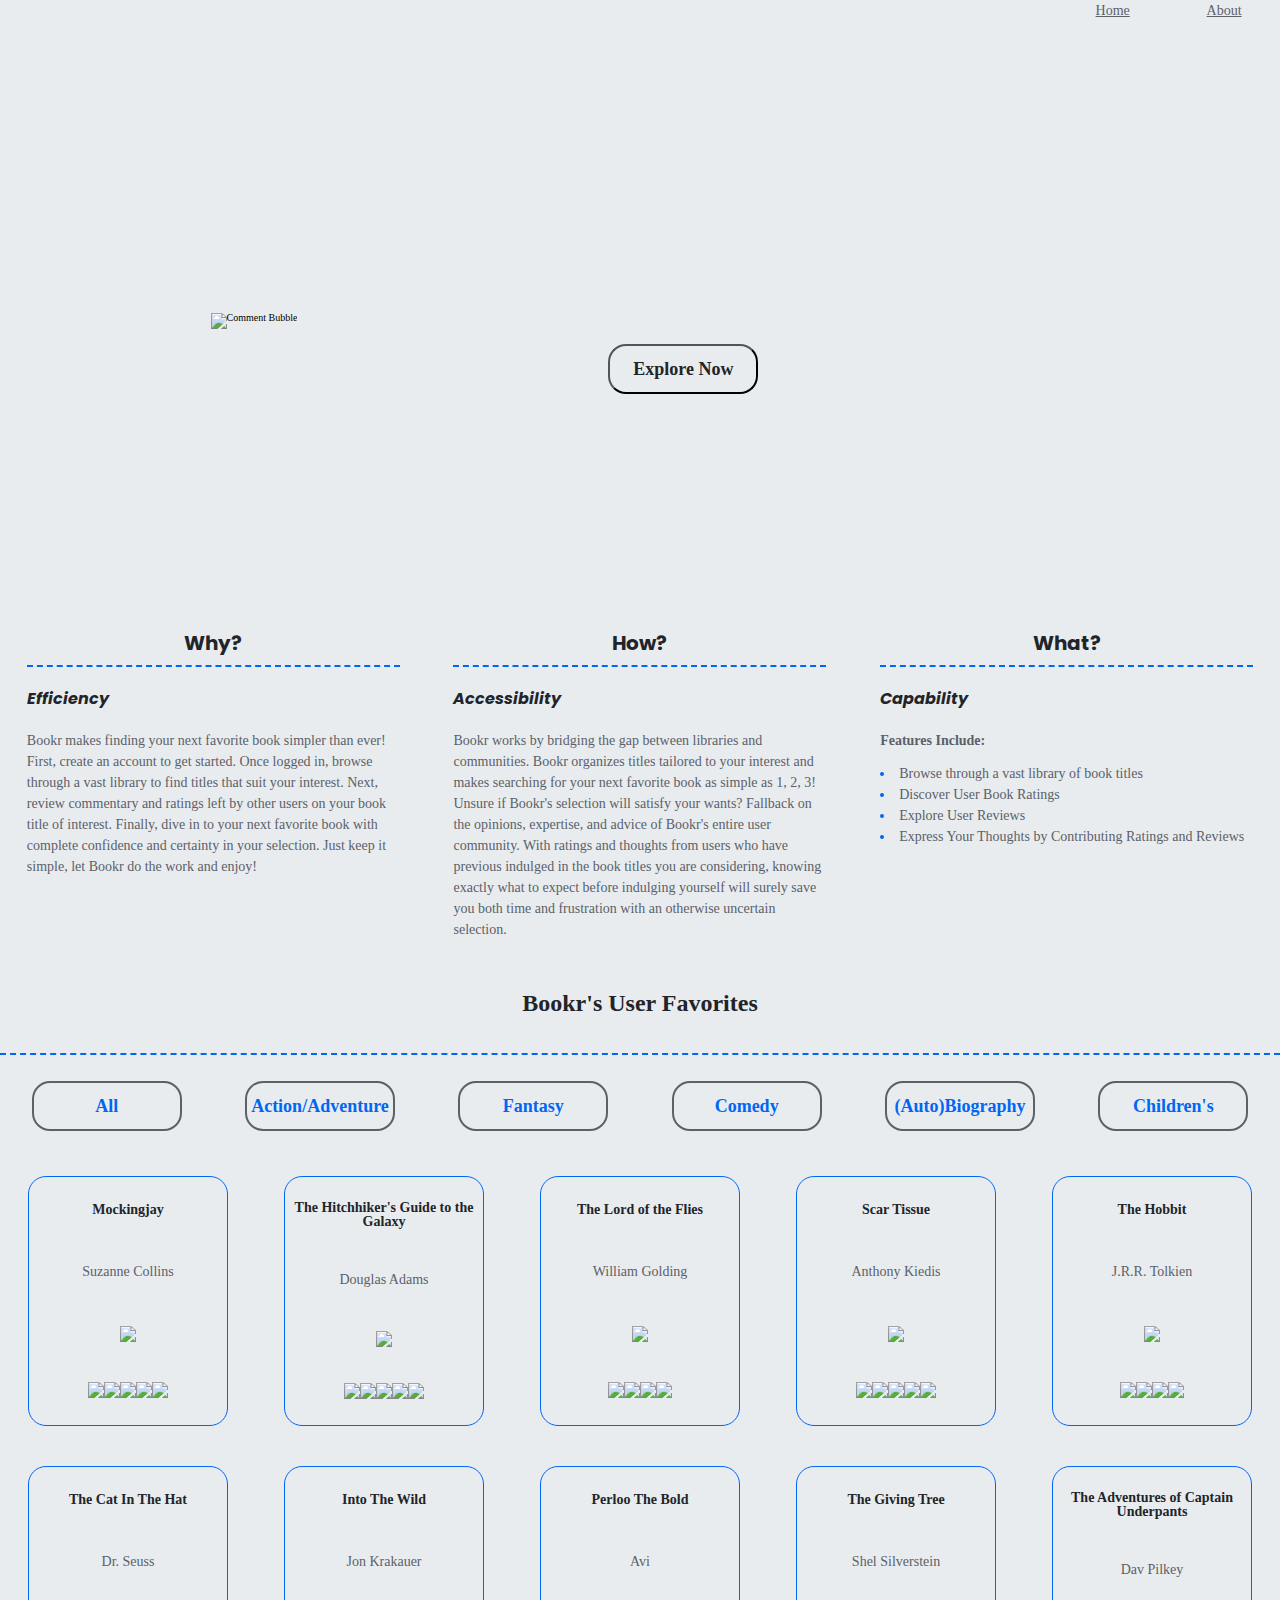
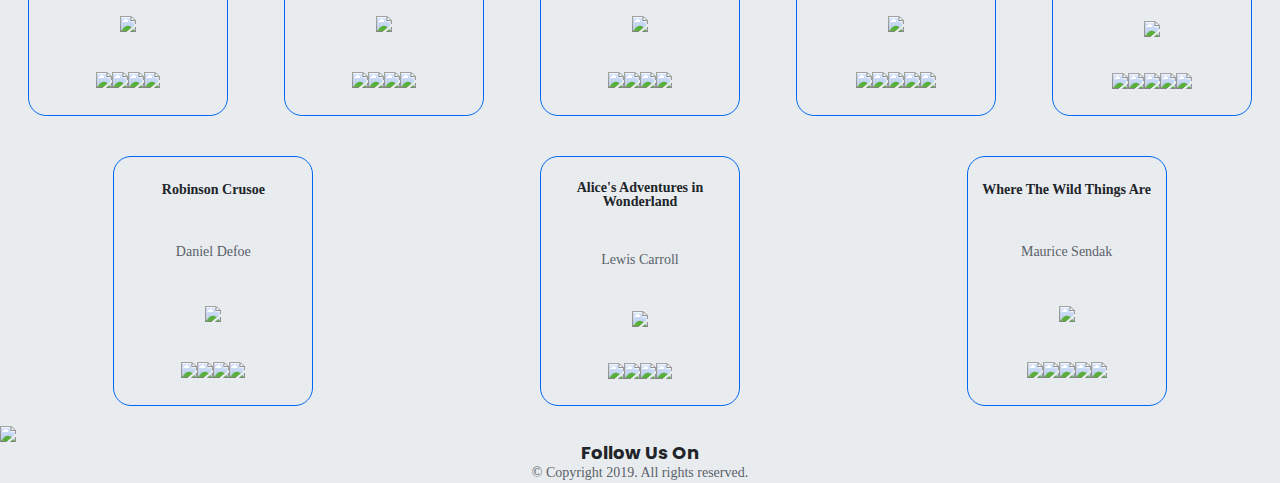
==== commit 09870adf: "cleanup" ====
--- a/index.html
+++ b/index.html
@@ -17,7 +17,6 @@
     <script src="https://cdnjs.cloudflare.com/ajax/libs/html5shiv/3.7.3/html5shiv.js"></script>
   <![endif]-->
 </head>
-
 <body>
     <div class="container">
         <header> 
@@ -56,11 +55,9 @@
                         <li><span>Explore User Reviews</span></li>
                         <li><span>Express Your Thoughts by Contributing Ratings and Reviews</span></li>
                         <!-- <li><span>(Potentially follow link to purchase/order book title)</span></li> -->
-                    </ul>
-                  
+                    </ul>    
                 </section>
         </div>
-
         <div id="tabbed-content">
             <ul class="tabs">
                 <li data-target="#why">Why?</li>
@@ -86,8 +83,6 @@
                         <img class='whatpic' src="http://i66.tinypic.com/15qtce8.jpg">
             </div>
         </div>
-
-
             <!-- TABS COMPONENT -->
             <h2 class="title">Bookr's User Favorites</h2>
             <div class="filterLink">
@@ -100,11 +95,8 @@
                       <div data-tab="kids" class="tab">Children's</div>
                     </div>
             </div>
-
-
 <!-- CARDS COMPONENT -->
 <div class="cards-container">
-
         <!-- CARD COMPONENTS -->
         <div class="card animated fadeIn" data-tab="action">
           <div class="bookTitle"></div>
@@ -114,7 +106,6 @@
             </div>
             <span class='rating'><img src="http://i68.tinypic.com/2w7mmgz.jpg"><img src="http://i68.tinypic.com/2w7mmgz.jpg"><img src="http://i68.tinypic.com/2w7mmgz.jpg"><img src="http://i68.tinypic.com/2w7mmgz.jpg"><img src='http://i68.tinypic.com/30ku6fq.png'></span>
         </div>
-    
         <div class="card animated fadeIn" data-tab="comedy">
                 <div class="bookTitle"></div>
                 <div class="author"></div>
@@ -123,7 +114,6 @@
                   </div>
                   <span class='rating'><img src="http://i68.tinypic.com/2w7mmgz.jpg"><img src="http://i68.tinypic.com/2w7mmgz.jpg"><img src="http://i68.tinypic.com/2w7mmgz.jpg"><img src="http://i68.tinypic.com/2w7mmgz.jpg"><img src="http://i68.tinypic.com/2w7mmgz.jpg"></span>
         </div>
-
         <div class="card animated fadeIn" data-tab="fantasy">
                 <div class="bookTitle"></div>
                 <div class="author"></div>
@@ -132,7 +122,6 @@
                   </div>
                   <span class='rating'><img src="http://i68.tinypic.com/2w7mmgz.jpg"><img src="http://i68.tinypic.com/2w7mmgz.jpg"><img src="http://i68.tinypic.com/2w7mmgz.jpg"><img src="http://i68.tinypic.com/2w7mmgz.jpg"></span>
         </div>
-
         <div class="card animated fadeIn" data-tab="bio">
                 <div class="bookTitle"></div>
                 <div class="author"></div>
@@ -141,7 +130,6 @@
                   </div>
                   <span class='rating'><img src="http://i68.tinypic.com/2w7mmgz.jpg"><img src="http://i68.tinypic.com/2w7mmgz.jpg"><img src="http://i68.tinypic.com/2w7mmgz.jpg"><img src="http://i68.tinypic.com/2w7mmgz.jpg"><img src="http://i68.tinypic.com/2w7mmgz.jpg"></span>
         </div>
-
         <div class="card animated fadeIn" data-tab="fantasy">
                 <div class="bookTitle"></div>
                 <div class="author"></div>
@@ -150,7 +138,6 @@
                   </div>
                   <span class='rating'><img src="http://i68.tinypic.com/2w7mmgz.jpg"><img src="http://i68.tinypic.com/2w7mmgz.jpg"><img src="http://i68.tinypic.com/2w7mmgz.jpg"><img src="http://i68.tinypic.com/2w7mmgz.jpg"></span>
         </div>
-        
         <div class="card animated fadeIn" data-tab="kids">
           <div class="bookTitle"></div>
           <div class="author"></div>
@@ -159,7 +146,6 @@
             </div>
             <span class='rating'><img src="http://i68.tinypic.com/2w7mmgz.jpg"><img src="http://i68.tinypic.com/2w7mmgz.jpg"><img src="http://i68.tinypic.com/2w7mmgz.jpg"><img src="http://i68.tinypic.com/2w7mmgz.jpg"></span>
         </div>
-
         <div class="card animated fadeIn" data-tab="action">
                 <div class="bookTitle"></div>
                 <div class="author"></div>
@@ -168,7 +154,6 @@
                   </div>
                   <span class='rating'><img src="http://i68.tinypic.com/2w7mmgz.jpg"><img src="http://i68.tinypic.com/2w7mmgz.jpg"><img src="http://i68.tinypic.com/2w7mmgz.jpg"><img src="http://i68.tinypic.com/2w7mmgz.jpg"></span>
         </div>
-
         <div class="card animated fadeIn" data-tab="fantasy">
                 <div class="bookTitle"></div>
                 <div class="author"></div>
@@ -177,7 +162,6 @@
                   </div>
                   <span class='rating'><img src="http://i68.tinypic.com/2w7mmgz.jpg"><img src="http://i68.tinypic.com/2w7mmgz.jpg"><img src="http://i68.tinypic.com/2w7mmgz.jpg"><img src="http://i68.tinypic.com/2w7mmgz.jpg"></span>
         </div>
-
         <div class="card animated fadeIn" data-tab="kids">
                 <div class="bookTitle"></div>
                 <div class="author"></div>
@@ -186,7 +170,6 @@
                   </div>
                   <span class='rating'><img src="http://i68.tinypic.com/2w7mmgz.jpg"><img src="http://i68.tinypic.com/2w7mmgz.jpg"><img src="http://i68.tinypic.com/2w7mmgz.jpg"><img src="http://i68.tinypic.com/2w7mmgz.jpg"><img src='http://i68.tinypic.com/30ku6fq.png'></span>
         </div>
-
         <div class="card animated fadeIn" data-tab="comedy">
                 <div class="bookTitle"></div>
                 <div class="author"></div>
@@ -195,7 +178,6 @@
                   </div>
                   <span class='rating'><img src="http://i68.tinypic.com/2w7mmgz.jpg"><img src="http://i68.tinypic.com/2w7mmgz.jpg"><img src="http://i68.tinypic.com/2w7mmgz.jpg"><img src="http://i68.tinypic.com/2w7mmgz.jpg"><img src='http://i68.tinypic.com/30ku6fq.png'></span>
         </div>
-
         <div class="card animated fadeIn" data-tab="action">
                 <div class="bookTitle"></div>
                 <div class="author"></div>
@@ -204,7 +186,6 @@
                   </div>
                   <span class='rating'><img src="http://i68.tinypic.com/2w7mmgz.jpg"><img src="http://i68.tinypic.com/2w7mmgz.jpg"><img src="http://i68.tinypic.com/2w7mmgz.jpg"><img src='http://i68.tinypic.com/30ku6fq.png'></span>
         </div>
-
         <div class="card animated fadeIn" data-tab="fantasy">
                 <div class="bookTitle"></div>
                 <div class="author"></div>
@@ -213,7 +194,6 @@
                   </div>
                   <span class='rating'><img src="http://i68.tinypic.com/2w7mmgz.jpg"><img src="http://i68.tinypic.com/2w7mmgz.jpg"><img src="http://i68.tinypic.com/2w7mmgz.jpg"><img src="http://i68.tinypic.com/2w7mmgz.jpg"></span>
         </div>
-
         <div class="card animated fadeIn" data-tab="kids">
                 <div class="bookTitle"></div>
                 <div class="author"></div>
@@ -222,10 +202,7 @@
                   </div>
                   <span class='rating'><img src="http://i68.tinypic.com/2w7mmgz.jpg"><img src="http://i68.tinypic.com/2w7mmgz.jpg"><img src="http://i68.tinypic.com/2w7mmgz.jpg"><img src="http://i68.tinypic.com/2w7mmgz.jpg"><img src='http://i68.tinypic.com/30ku6fq.png'></span>
         </div>
-    
-        
-    
-      </div>
+    </div>
 <!-- //////////////////////////////////////////////////////// -->
         <div class="btmpic">
             <img class='bigpic' src="http://i63.tinypic.com/2u6cllu.jpg">
--- a/css/index.css
+++ b/css/index.css
@@ -399,6 +399,9 @@
   margin: 3%;
   font-weight: 500;
 }
+.img-container {
+  cursor: pointer;
+}
 .filterLink {
   display: flex;
   flex-direction: column;
@@ -446,10 +449,10 @@
 nav {
   background-color: #E9ECEF;
   display: flex;
-  justify-content: center;
+  justify-content: flex-end;
 }
 a {
-  font-size: 2.4rem;
+  font-size: 1.4rem;
   color: #5A6169;
   font-family: Roboto;
   line-height: 1.5;
@@ -457,7 +460,7 @@
   margin: 0 3%;
 }
 a:hover {
-  font-size: 2.4rem;
+  font-size: 1.4rem;
   color: #0067F4;
   font-family: Roboto;
   line-height: 1.5;
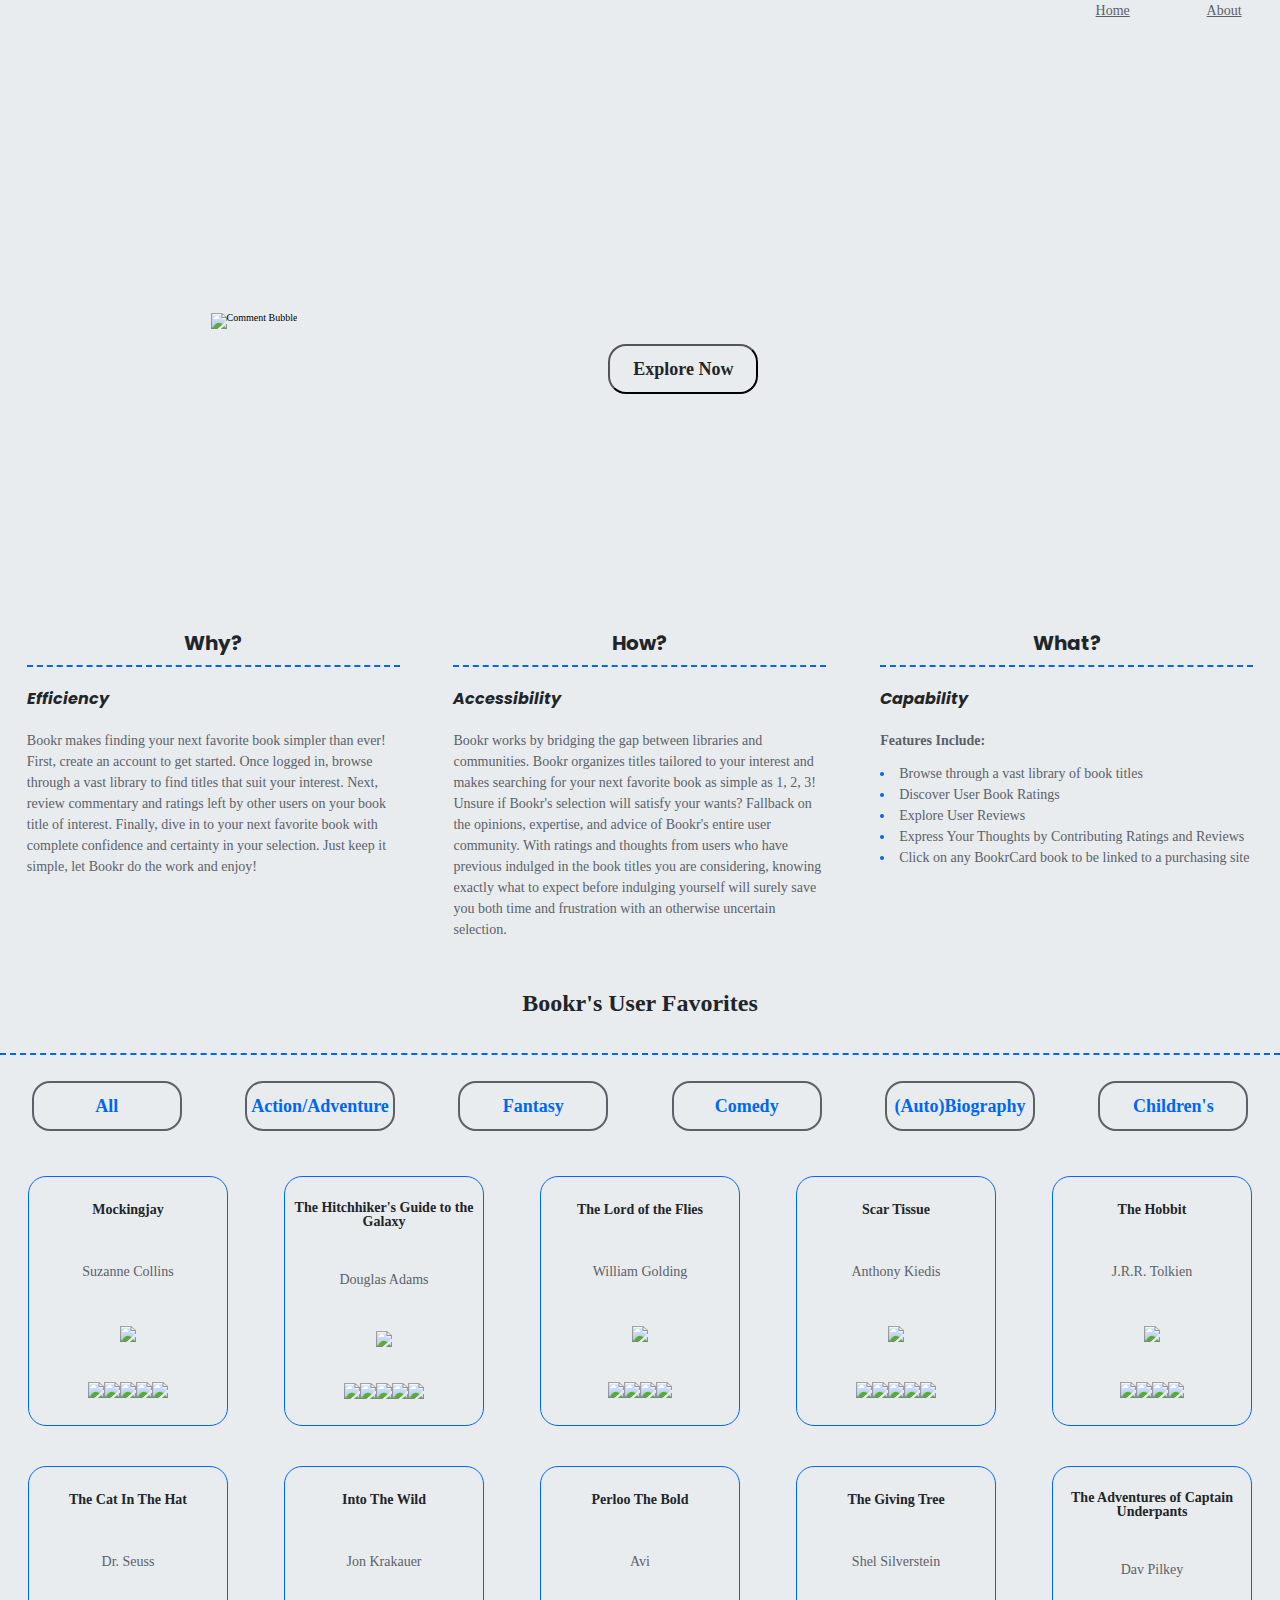
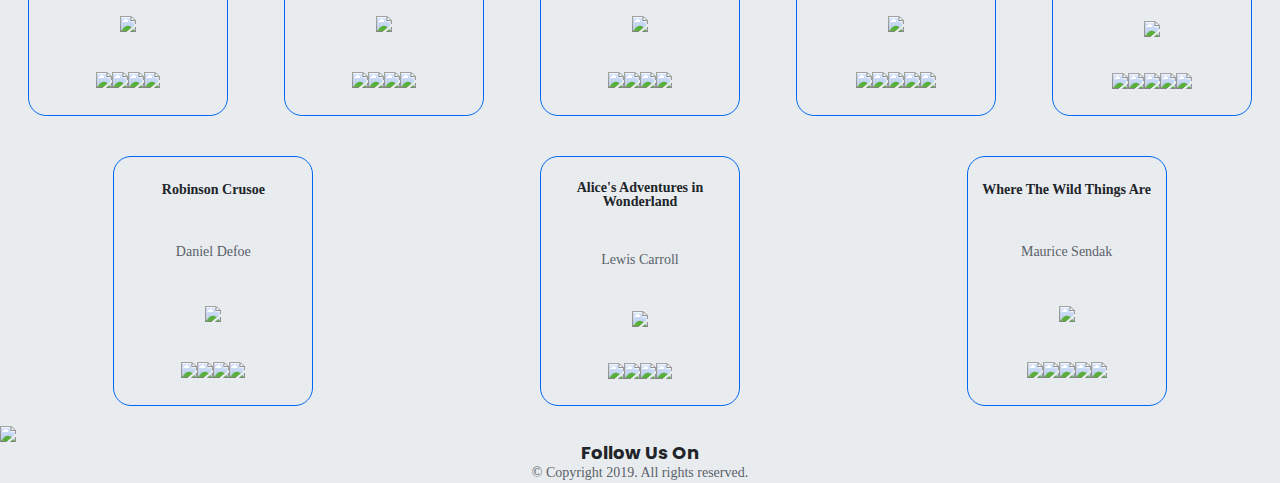
==== commit 491d5ece: "added feature" ====
--- a/index.html
+++ b/index.html
@@ -54,6 +54,7 @@
                         <li><span>Discover User Book Ratings</span></li>
                         <li><span>Explore User Reviews</span></li>
                         <li><span>Express Your Thoughts by Contributing Ratings and Reviews</span></li>
+                        <li><span>Click on any BookrCard book to be linked to a purchasing site</span></li>
                         <!-- <li><span>(Potentially follow link to purchase/order book title)</span></li> -->
                     </ul>    
                 </section>
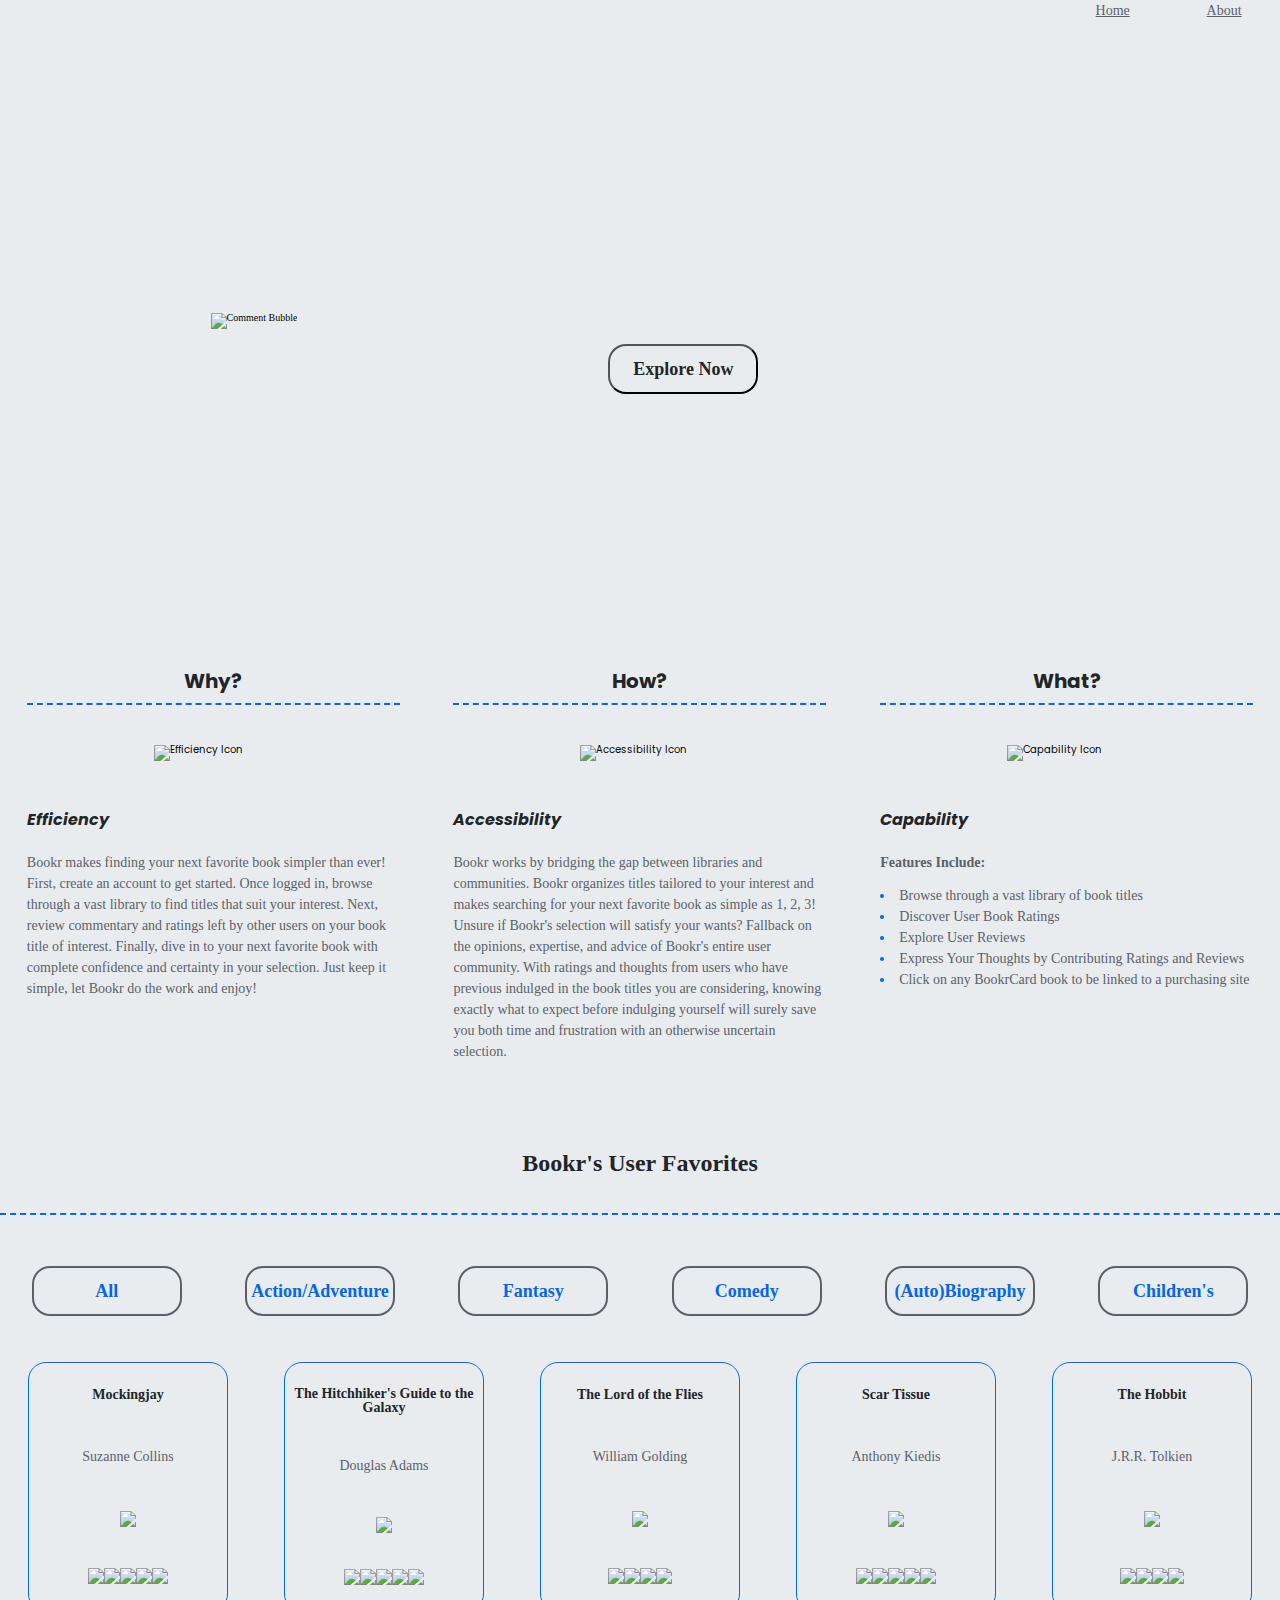
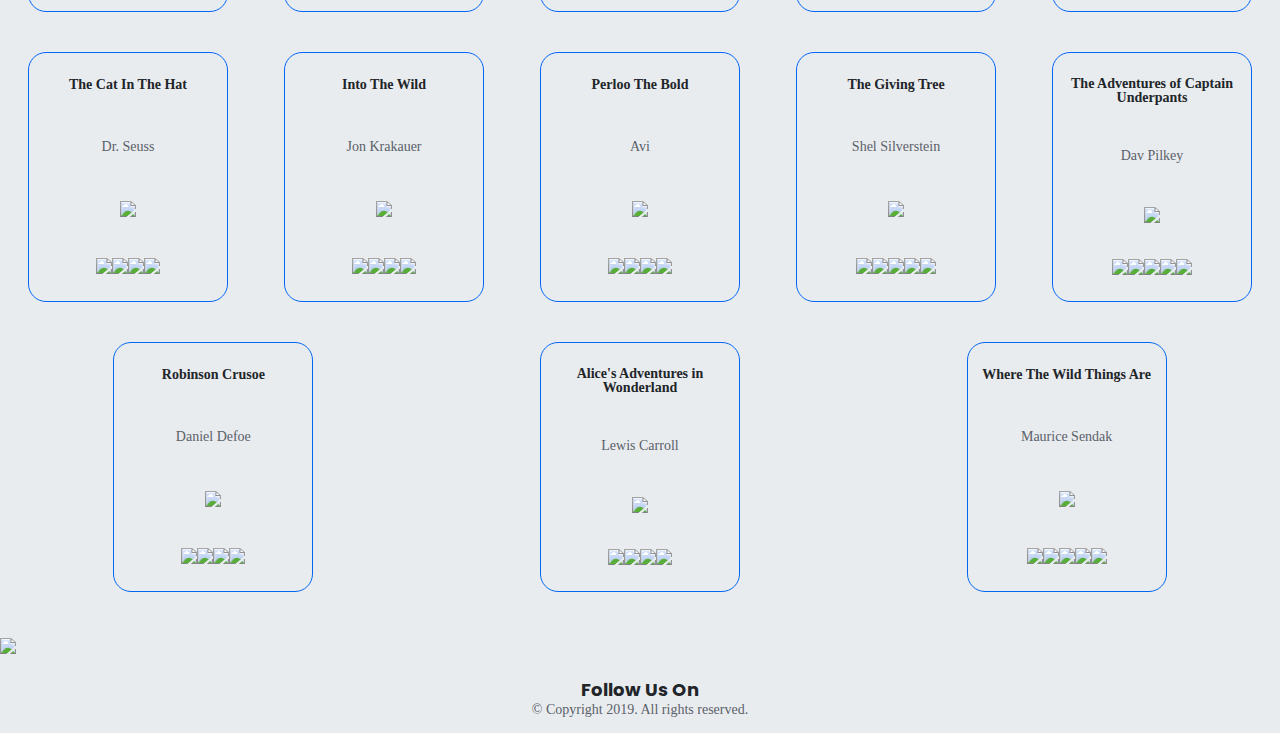
==== commit 93782e11: "white space layout adjustments" ====
--- a/index.html
+++ b/index.html
@@ -37,16 +37,19 @@
         <div class='bottom'>
                 <section class='why'>
                     <h2>Why?</h2>
+                    <img class='icon' src="http://i65.tinypic.com/25upo93.png" alt="Efficiency Icon">
                     <h3>Efficiency</h3>
                     <p>Bookr makes finding your next favorite book simpler than ever!  First, create an account to get started.  Once logged in, browse through a vast library to find titles that suit your interest.  Next, review commentary and ratings left by other users on your book title of interest.  Finally, dive in to your next favorite book with complete confidence and certainty in your selection.  Just keep it simple, let Bookr do the work and enjoy!</p>
                 </section>
                 <section class="how">
                     <h2>How?</h2>
+                    <img class='icon' src="http://i65.tinypic.com/3539kkz.png" alt="Accessibility Icon">
                     <h3>Accessibility</h3>
                     <p>Bookr works by bridging the gap between libraries and communities.  Bookr organizes titles tailored to your interest and makes searching for your next favorite book as simple as 1, 2, 3!  Unsure if Bookr's selection will satisfy your wants?  Fallback on the opinions, expertise, and advice of Bookr's entire user community.  With ratings and thoughts from users who have previous indulged in the book titles you are considering, knowing exactly what to expect before indulging yourself will surely save you both time and frustration with an otherwise uncertain selection.</p>
                 </section>
                 <section class="what">
                     <h2>What?</h2>
+                    <img class='icon' src="http://i64.tinypic.com/28816y9.png" alt="Capability Icon">    
                     <h3>Capability</h3>
                     <p>Features Include:</p>
                     <ul class="features">
@@ -56,7 +59,7 @@
                         <li><span>Express Your Thoughts by Contributing Ratings and Reviews</span></li>
                         <li><span>Click on any BookrCard book to be linked to a purchasing site</span></li>
                         <!-- <li><span>(Potentially follow link to purchase/order book title)</span></li> -->
-                    </ul>    
+                    </ul>
                 </section>
         </div>
         <div id="tabbed-content">
--- a/css/index.css
+++ b/css/index.css
@@ -189,6 +189,8 @@
   justify-content: space-around;
   background-color: #E9ECEF;
   font-family: 'Poppins', sans-serif;
+  padding-bottom: 3%;
+  margin-top: 3%;
 }
 .bottom h2 {
   text-align: center;
@@ -225,6 +227,12 @@
 .how {
   width: 31%;
 }
+@media (max-width: 800px) {
+  .why,
+  .how {
+    margin: 2% 0 0 0;
+  }
+}
 @media (max-width: 500px) {
   .why,
   .how {
@@ -236,6 +244,11 @@
 }
 .what p {
   font-weight: bold;
+}
+@media (max-width: 800px) {
+  .what {
+    margin: 2% 0 0 0;
+  }
 }
 @media (max-width: 500px) {
   .what {
@@ -272,9 +285,20 @@
     margin: 0 5%;
   }
 }
+.icon {
+  max-width: 100%;
+  margin: 0 35%;
+  padding: 7% 0;
+}
+@media (max-width: 800px) {
+  .icon {
+    margin: 0 25%;
+  }
+}
 .bigpic {
   width: 100%;
   height: auto;
+  margin-bottom: 2%;
 }
 @media (max-width: 500px) {
   .bigpic {
@@ -286,6 +310,7 @@
   flex-direction: column;
   align-items: center;
   background-color: #E9ECEF;
+  margin-bottom: 1%;
 }
 footer h4 {
   font-family: 'Poppins';
@@ -379,11 +404,22 @@
   border-radius: 18px;
   padding: 0.5% 0;
 }
+@media (max-width: 800px) {
+  .card {
+    padding: 5% 0;
+  }
+}
 .cards-container {
   display: flex;
   flex-direction: row;
   flex-wrap: wrap;
   justify-content: space-around;
+  margin-bottom: 2%;
+}
+@media (max-width: 800px) {
+  .cards-container {
+    padding: 1% 0;
+  }
 }
 .bookTitle {
   text-align: center;
@@ -410,6 +446,14 @@
   display: flex;
   flex-direction: row;
   justify-content: space-around;
+}
+@media (max-width: 800px) {
+  .genre {
+    flex-wrap: wrap;
+    align-items: center;
+    margin-top: 3%;
+    padding: 0 15%;
+  }
 }
 @media (max-width: 500px) {
   .genre {
@@ -425,6 +469,12 @@
   font-size: 2.4rem;
   border-bottom: 2px dashed #0067F4;
   padding: 3%;
+  margin-bottom: 2%;
+}
+@media (max-width: 500px) {
+  .title {
+    margin-top: 10%;
+  }
 }
 .tab {
   display: flex;
@@ -471,6 +521,11 @@
   flex-direction: row;
   flex-wrap: wrap;
   justify-content: space-around;
+  padding: 2% 0;
+}
+.dev {
+  font-size: 2.6rem;
+  font-style: oblique;
 }
 .introcrew {
   padding: 5%;
